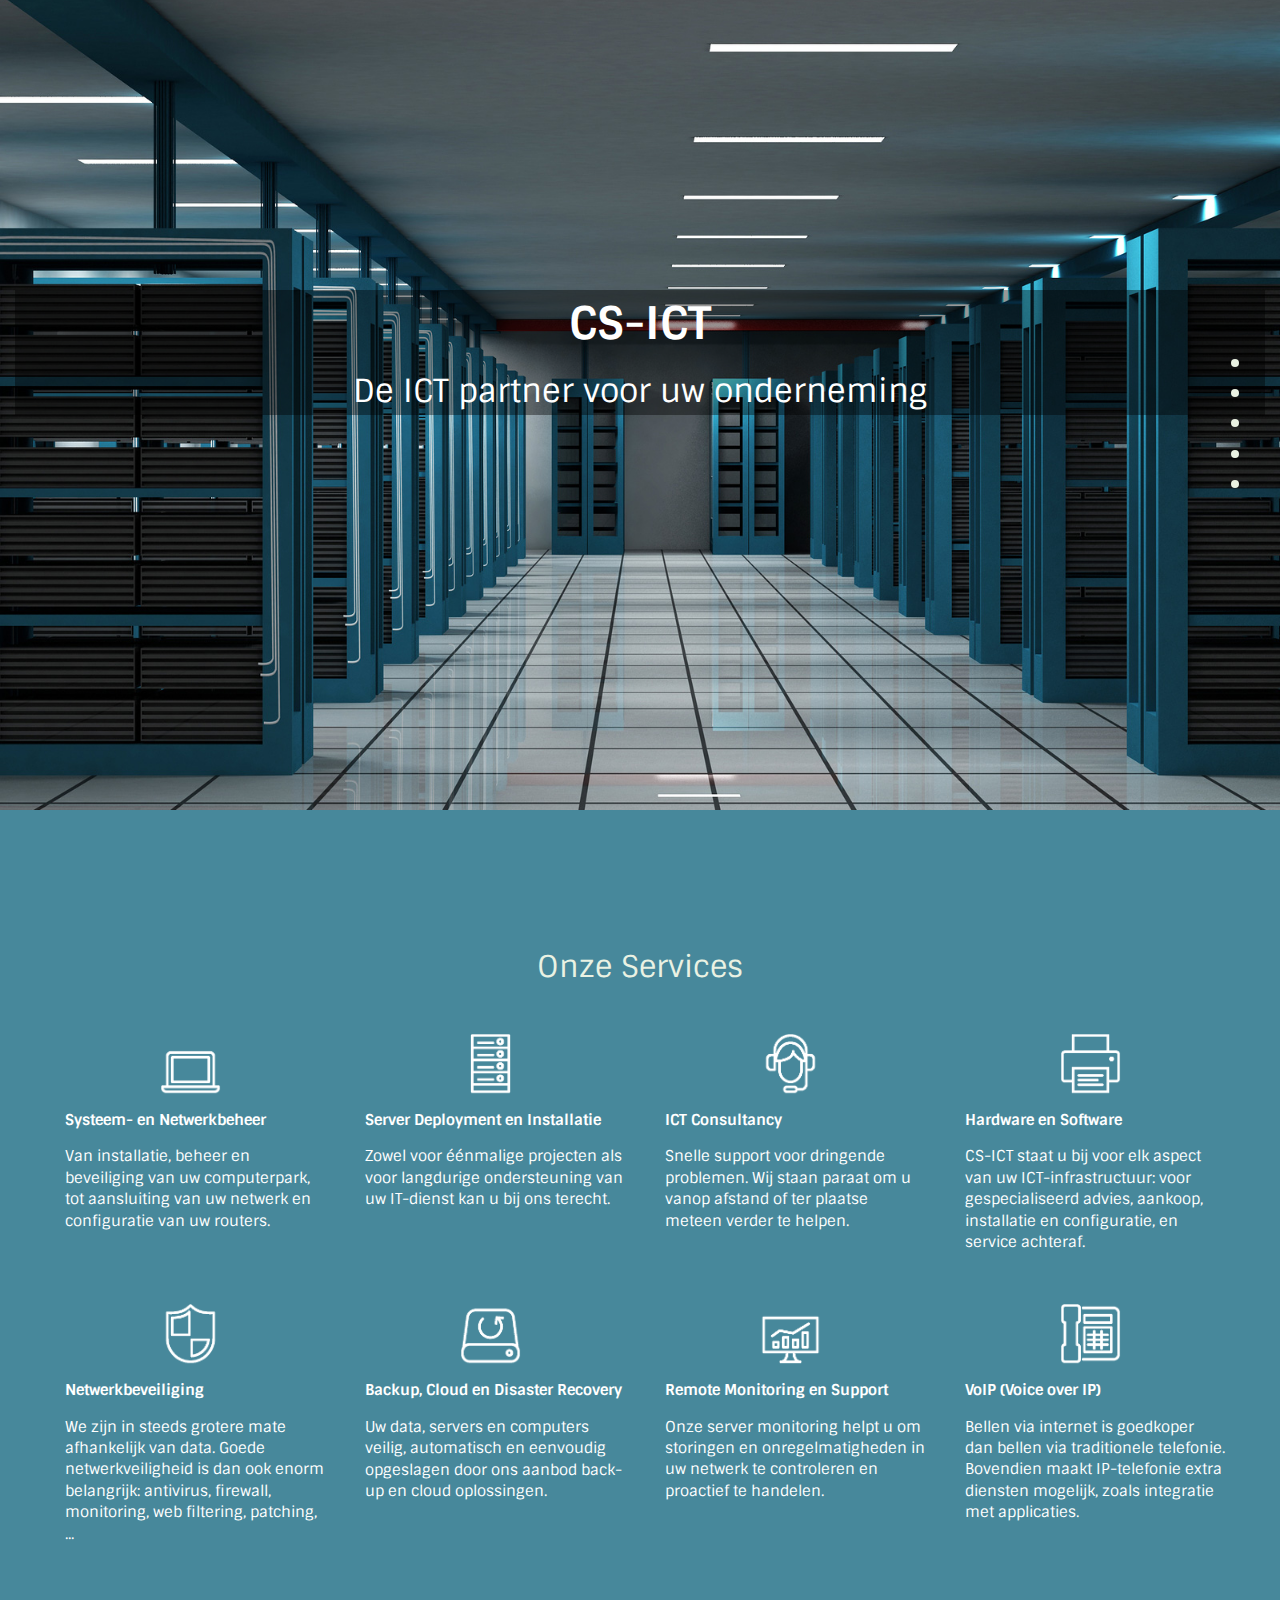
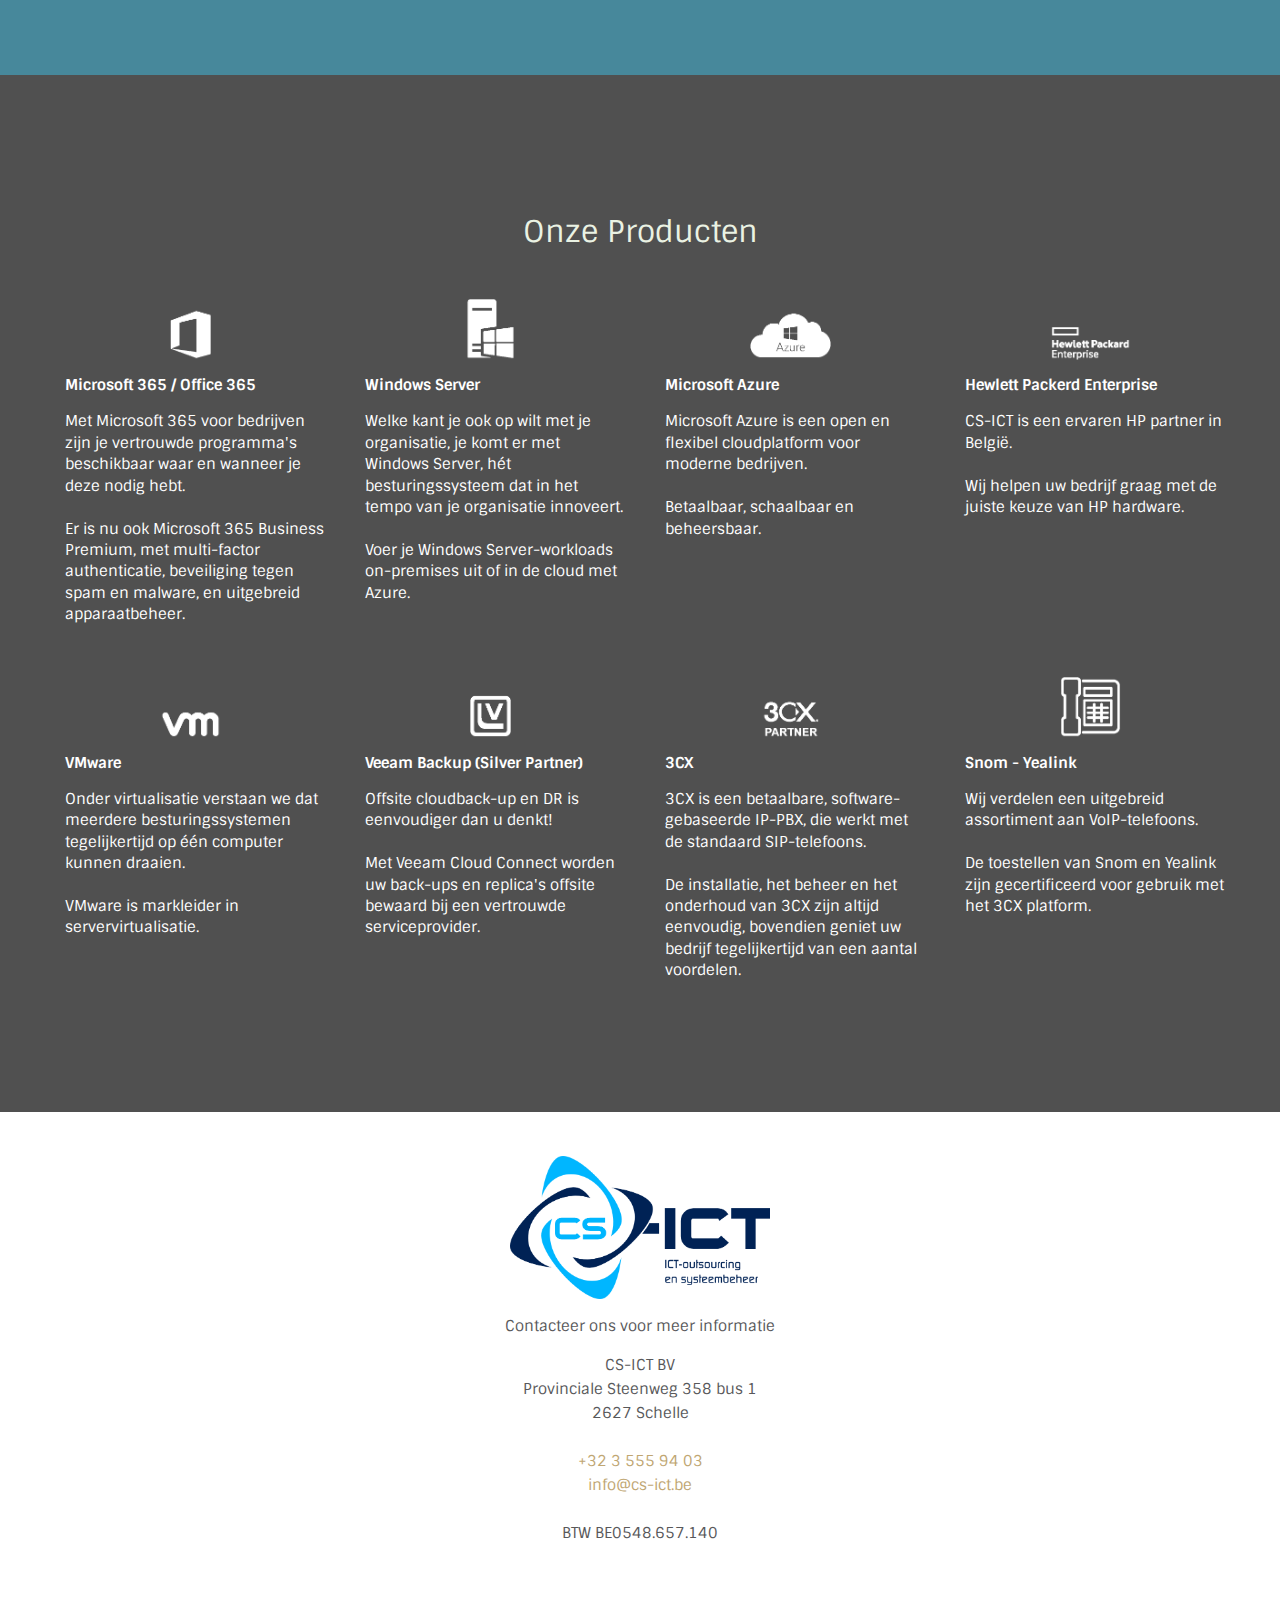
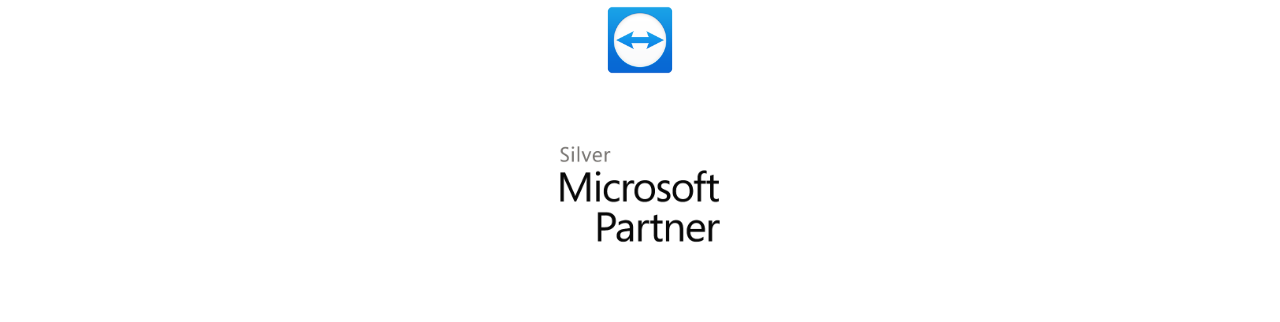
==== index.html @ 212dff6a "Update index.html" ====
<!DOCTYPE html>
<html lang="en" class="no-js">

<head>
    <!-- Global site tag (gtag.js) - Google Analytics -->
    <script async src="https://www.googletagmanager.com/gtag/js?id=UA-53539529-1"></script>
    <script>
        window.dataLayer = window.dataLayer || [];
        function gtag(){dataLayer.push(arguments);}
        gtag('js', new Date());
        gtag('config', 'UA-53539529-1');
    </script>

	<meta charset="UTF-8">
	<meta name="viewport" content="width=device-width, initial-scale=1">
	<meta name="theme-color" content="#00A5C8">

    <link href="https://fonts.googleapis.com/css?family=Sintony:400,700" rel="stylesheet"> 
	<link rel="stylesheet" href="css/reset.css"> <!-- CSS reset -->
    <link rel="stylesheet" href="css/bootstrap.css"> <!-- Resource style -->
    <link rel="stylesheet" href="css/style.css"> <!-- Resource style -->
    <link rel="manifest" href="css/manifest.webmanifest">
    
    <link rel="icon" href="img/cropped-cs-logo-32x32.png" sizes="32x32" />
    <link rel="icon" href="img/cropped-cs-logo-192x192.png" sizes="192x192" />
    <link rel="apple-touch-icon-precomposed" href="img/cropped-cs-logo-180x180.png" />
    <meta name="msapplication-TileImage" content="img/cropped-cs-logo-270x270.png" />

    <script src="js/modernizr.js"></script> <!-- Modernizr -->

	<title>CS-ICT - Systeem- en netwerkbeheer</title>
</head>
<body>

<div id="cookieConsent">
	<div id="closeCookieConsent">x</div>
	Deze website maakt gebruik van cookies. <a href="/privacy-cookiebeleid/" target="_blank">Lees onze privacy & cookie policy.</a> <a class="cookieConsentOK">Ik ga akkoord</a>
</div>
<nav class="cd-vertical-nav">
	<ul>
		<li><a href="#section1" class="active"><span class="label">Home</span></a></li>
        <li><a href="#section2"><span class="label">Services</span></a></li>
		<li><a href="#section3"><span class="label">Producten</span></a></li>
		<!-- <li><a href="#section4" id="GrayDot"><span class="label">Cloud</span></a></li> -->
		<!-- <li><a href="#section5" id="BlueDot"><span class="label">Hard- en software</span></a></li> -->
        <li><a href="#section6"><span class="label">Contact</span></a></li>
        <li><a class="TeamviewerLabel" href="https://get.teamviewer.com/cs-ict" target="_blank"  rel="noopener"><span class="label">Teamviewer</span></a></li>
	</ul>
</nav><!-- .cd-vertical-nav -->

<button class="cd-nav-trigger cd-image-replace">Open navigation<span aria-hidden="true"></span></button>

<!-- landing page with background picture -->
<div id="landing" style="height: 90vmin;" class="container-fluid">
    <div class="row">
        <div id="section1" class="heading col-sm-12">
            <h1 class="intro-text">
                <p id="title">CS-ICT</p>
                <p id="subtitle">De ICT partner voor uw onderneming</p>  
            </h1>
        </div>
    </div>
</div>

<!-- cd-section -->
<!--intro-->

<section id="section2" class="container-fluid"> 
    <div class="container" style="padding:120px 0;">
        <div class="row">
            <div class="col-md-12 text-center">
            <!-- <div class="content-wrapper" style="margin-bottom: 25px;margin-top: 25px;">	 -->
                <h2>Onze Services</h2>
            </div>      
        </div>
        <div class="row">
            <div class="col-lg-3 col-md-3 col-sm-6 pink">
                <img src="img/laptop1-white-256.png" class="center-block"><p></p>
                <div class="services">
                    <p><b>Systeem- en Netwerkbeheer</b></p>
                    <p>Van installatie, beheer en beveiliging van uw computerpark, tot aansluiting van uw netwerk en configuratie van uw routers.</p>
                </div>
            </div>
            <div class="col-lg-3 col-md-3 col-sm-6 pink">
                <img src="img/server-white-256.png" class="center-block"><p></p>
                <div class="services">
                    <p><b>Server Deployment en Installatie</b></p>
                    <p>Zowel voor éénmalige projecten als voor langdurige ondersteuning van uw IT-dienst kan u bij ons terecht.</p>
                </div>
            </div>
            <div class="col-lg-3 col-md-3 col-sm-6 pink">
                <img src="img/support-white-256.png" class="center-block"><p></p>
                <div class="services">
                    <p><b>ICT Consultancy</b></p>
                    <p>Snelle support voor dringende problemen. Wij staan paraat om u vanop afstand of ter plaatse meteen verder te helpen.</p>
                </div>
            </div>
            <div class="col-lg-3 col-md-3 col-sm-6 pink">
                <img src="img/printer3-white-256.png" class="center-block"><p></p>
                <div class="services">
                    <p><b>Hardware en Software</b></p>
                    <p>CS-ICT staat u bij voor elk aspect van uw ICT-infrastructuur: voor gespecialiseerd advies, aankoop, installatie en configuratie, en service achteraf.</p>
                </div>
            </div>
        </div>
        <div class="row">
            <div class="col-lg-3 col-md-3 col-sm-6 pink">
                <img src="img/shield2-white-256.png" class="center-block"><p></p>
                <div class="services">
                    <p><b>Netwerkbeveiliging</b></p>
                    <p>We zijn in steeds grotere mate afhankelijk van data. Goede netwerkveiligheid is dan ook enorm belangrijk:
                        antivirus, firewall, monitoring, web filtering, patching, ...</p>
                </div>
            </div>
            <div class="col-lg-3 col-md-3 col-sm-6 pink">
                <img src="img/backup-white-256.png" class="center-block"><p></p>
                <div class="services">
                    <p><b>Backup, Cloud en Disaster Recovery</b></p>
                    <p>Uw data, servers en computers veilig, automatisch en eenvoudig opgeslagen door ons aanbod back-up en cloud oplossingen.</p>
                </div>
            </div>
            <div class="col-lg-3 col-md-3 col-sm-6 pink">
                <img src="img/monitoring-white-256.png" class="center-block"><p></p>
                <div class="services">
                    <p><b>Remote Monitoring en Support</b></p>
                    <p>Onze server monitoring helpt u om storingen en onregelmatigheden in uw netwerk te controleren en proactief te handelen.</p>
                </div>
            </div>
            <div class="col-lg-3 col-md-3 col-sm-6 pink">
                <img src="img/phone2-white-256.png" class="center-block"><p></p>
                <div class="services">
                    <p><b>VoIP (Voice over IP)</b></p>
                    <p>Bellen via internet is goedkoper dan bellen via traditionele telefonie. Bovendien maakt IP-telefonie extra diensten mogelijk, zoals integratie met applicaties. </p>
                </div>
            </div>
        </div>
    </div>
<!--<a href="#section3" class="cd-scroll-down cd-image-replace white-arrow">scroll down</a>-->

</section><!-- cd-section -->

<!--tarieven-->
<section id="section3" class="container-fluid">
    <div class="container" style="padding:120px 0;">
        <div class="row">
            <div class="col-md-12 text-center">
            <!-- <div class="content-wrapper" style="margin-bottom: 25px;margin-top: 25px;">	 -->
                <h2>Onze Producten</h2>
            </div>      
        </div>
        <div class="row">
            <div class="col-lg-3 col-md-3 col-sm-6 pink">
                <img src="img/office.png" class="center-block"><p></p>
                <div class="services">
                    <p><b>Microsoft 365 / Office 365</b></p>
                    <p>Met Microsoft 365 voor bedrijven zijn je vertrouwde programma's beschikbaar waar en wanneer je deze nodig hebt. 
                    <br><br>Er is nu ook Microsoft 365 Business Premium, met multi-factor authenticatie, beveiliging tegen spam en malware, en uitgebreid apparaatbeheer.</p>
                </div>
            </div>
            <div class="col-lg-3 col-md-3 col-sm-6 pink">
                <img src="img/windowsserver-white-256.png" class="center-block"><p></p>
                <div class="services">
                    <p><b>Windows Server</b></p>
                    <p>Welke kant je ook op wilt met je organisatie, je komt er met Windows Server, hét besturingssysteem dat in het tempo van je organisatie innoveert.
                        <br><br>Voer je Windows Server-workloads on-premises uit of in de cloud met Azure.
                        </p>
                </div>
            </div>
            <div class="col-lg-3 col-md-3 col-sm-6 pink">
                <img src="img/azure-white-256.png" class="center-block"><p></p>
                <div class="services">
                    <p><b>Microsoft Azure</b></p>
                    <p>Microsoft Azure is een open en flexibel cloudplatform voor moderne bedrijven. <br><br>Betaalbaar, schaalbaar en beheersbaar.</p>
                </div>
            </div>
            <div class="col-lg-3 col-md-3 col-sm-6 pink">
                <img src="img/hpenterprise-white-256.png" class="center-block"><p></p>
                <div class="services">
                    <p><b>Hewlett Packerd Enterprise</b></p>
                    <p>CS-ICT is een ervaren HP partner in België. <br><br>Wij helpen uw bedrijf graag met de juiste keuze van HP hardware.</p>
                </div>
            </div>
        </div>
        <div class="row">
            <div class="col-lg-3 col-md-3 col-sm-6 pink">
                <img src="img/vmware-white-256.png" class="center-block"><p></p>
                <div class="services">
                    <p><b>VMware</b></p>
                    <p>Onder virtualisatie verstaan we dat meerdere besturingssystemen tegelijkertijd op één computer kunnen draaien. <br><br>VMware is markleider in servervirtualisatie.</p>
                </div>
            </div>
            <div class="col-lg-3 col-md-3 col-sm-6 pink">
                <img src="img/veeam-white-256.png" class="center-block"><p></p>
                <div class="services">
                    <p><b>Veeam Backup (Silver Partner)</b></p>
                    <p>Offsite cloudback-up en DR is eenvoudiger dan u denkt! 
                    <br><br>Met Veeam Cloud Connect worden uw back-ups en replica's offsite bewaard bij een vertrouwde serviceprovider.</p>
                </div>
            </div>
            <div class="col-lg-3 col-md-3 col-sm-6 pink">
                <img src="img/3cx-white-256.png" class="center-block"><p></p>
                <div class="services">
                    <p><b>3CX</b></p>
                    <p>3CX is een betaalbare, software-gebaseerde IP-PBX, die werkt met de standaard SIP-telefoons.<br><br>
                        De installatie, het beheer en het onderhoud van 3CX zijn altijd eenvoudig, bovendien geniet uw bedrijf tegelijkertijd van een aantal voordelen.</p>
                </div>
            </div>
            <div class="col-lg-3 col-md-3 col-sm-6 pink">
                <img src="img/phone2-white-256.png" class="center-block"><p></p>
                <div class="services">
                    <p><b>Snom - Yealink</b></p>
                    <p>Wij verdelen een uitgebreid assortiment aan VoIP-telefoons. 
                    <br><br>De toestellen van Snom en Yealink zijn gecertificeerd voor gebruik met het 3CX platform.</p>
                </div>
            </div>
        </div>
    </div>
<!--<a href="#section3" class="cd-scroll-down cd-image-replace white-arrow">scroll down</a>-->

</section><!-- cd-section -->





<!--contact-->
<section id="section6" class="cd-section">
	<div class="content-wrapper">
		
        <p>
        <img src="img/cs-ict.png" width="260"></p>
        <p>Contacteer ons voor meer informatie</p>
        <p>CS-ICT BV<br />
        Provinciale Steenweg 358 bus 1<br />
        2627 Schelle<br /><br />
        <a href="callto:+32 3 555 94 03">+32 3 555 94 03</a><br />
        <a href="mailto:info@cs-ict.be">info@cs-ict.be</a><br /><br />
        BTW BE0548.657.140<br />
        <p>&nbsp;</p><p><a href="https://get.teamviewer.com/cs-ict" target="_blank" rel="noopener"><img src="img/teamviewer.png" width="80" height="82"></a></p>
        <p>
        <img src="img/ms-silver-partner.png" width="260"></p>
              
    </div>
</section><!-- cd-section -->

	
<script src="js/jquery-2.1.4.js"></script>
<script src="js/main.js"></script> <!-- Resource jQuery -->
<script src="js/bootstrap.js"></script>
<script src="js/myScript.js"></script>

<!-- 
<script src="//static.getclicky.com/js" type="text/javascript"></script>
<script type="text/javascript">try{ clicky.init(101117637); }catch(e){}</script>
<noscript><p><img alt="Clicky" width="1" height="1" src="//in.getclicky.com/101117637ns.gif" /></p></noscript>
 -->

</body>
</html>
---- css/style.css ----
/* -------------------------------- 
Primary style
-------------------------------- */
*, *::after, *::before {
  box-sizing: border-box;
}

html {
  font-size: 62.5%;
}

body {
  font-size: 1.5rem;
  font-family: 'Sintony', sans-serif;
  color: #eaf2e3;
  background-color: #fff;  
  -webkit-font-smoothing: antialiased;
  -moz-osx-font-smoothing: grayscale;
}

#landing {
  background: url('../img/bg.jpg');
  background-repeat: no-repeat;
  background-size: cover;
  background-position: center;
  background-attachment: fixed;
  text-align: center;
  -webkit-background-size: cover;
  -moz-background-size: cover;
  -o-background-size: cover;
}

#landing h1 {
  font-size: 5vmin;
  font-weight: 700;
  color: #eaf2e3;
  /* text-transform: uppercase; */
  line-height: 1.5;
  background-color: rgba(0, 0, 0, 0.4);
  }
#subtitle {
  font-size: 3.5vmin;
  font-weight: 400;
}

div.heading {
  padding-top: 30vmin;
  padding-bottom: 30vmin;
}

a {
  color: #c0a672;
  text-decoration: none;
}

.cd-image-replace {
  /* replace text with image */
  display: inline-block;
  overflow: hidden;
  text-indent: 100%;
  white-space: nowrap;
  color: transparent;
}

.services p {
  padding: 5px 0 0 10px;
}
/* -------------------------------- 
Navigation trigger - visible on small devices only
-------------------------------- */
.cd-nav-trigger {
  display: block;
  position: fixed;
  z-index: 2;
  bottom: 30px;
  right: 5%;
  height: 44px;
  width: 44px;
  border-radius: 0.25em;
  background: rgba(234, 242, 227, 0.9);
  /* reset button style */
  cursor: pointer;
  -webkit-appearance: none;
  -moz-appearance: none;
  -ms-appearance: none;
  -o-appearance: none;
  appearance: none;
  border: none;
  outline: none;
}
.cd-nav-trigger span {
  /* central dot */
  position: absolute;
  height: 4px;
  width: 4px;
  background-color: #3a2c41;
  border-radius: 50%;
  left: 50%;
  top: 50%;
  bottom: auto;
  right: auto;
  -webkit-transform: translateX(-50%) translateY(-50%);
  -moz-transform: translateX(-50%) translateY(-50%);
  -ms-transform: translateX(-50%) translateY(-50%);
  -o-transform: translateX(-50%) translateY(-50%);
  transform: translateX(-50%) translateY(-50%);
}
.cd-nav-trigger span::before, .cd-nav-trigger span::after {
  /* bottom and top dots */
  content: '';
  position: absolute;
  left: 0;
  height: 100%;
  width: 100%;
  background-color: #3a2c41;
  border-radius: inherit;
}
.cd-nav-trigger span::before {
  top: -9px;
}
.cd-nav-trigger span::after {
  bottom: -9px;
}
@media only screen and (min-width: 800px) {
  .cd-nav-trigger {
    display: none;
  }
}

/* -------------------------------- 
Vertical navigation
-------------------------------- */
.cd-vertical-nav {
  position: fixed;
  z-index: 1;
  right: 5%;
  bottom: 30px;
  width: 90%;
  max-width: 400px;
  max-height: 90%;
  overflow-y: auto;
  -webkit-transform: scale(0);
  -moz-transform: scale(0);
  -ms-transform: scale(0);
  -o-transform: scale(0);
  transform: scale(0);
  -webkit-transform-origin: right bottom;
  -moz-transform-origin: right bottom;
  -ms-transform-origin: right bottom;
  -o-transform-origin: right bottom;
  transform-origin: right bottom;
  -webkit-transition: -webkit-transform 0.2s;
  -moz-transition: -moz-transform 0.2s;
  transition: transform 0.2s;
  border-radius: 0.25em;
  background-color: rgba(234, 242, 227, 0.9);
}
.cd-vertical-nav a {
  display: block;
  padding: 1em;
  color: #3a2c41;
  font-weight: bold;
  border-bottom: 1px solid rgba(58, 44, 65, 0.1);
}
.cd-vertical-nav a#BlueDot.active {
  color: #2ba9db;
}
.cd-vertical-nav a#GrayDot.active {
  color: #666767;
}
.cd-vertical-nav.open {
  -webkit-transform: scale(1);
  -moz-transform: scale(1);
  -ms-transform: scale(1);
  -o-transform: scale(1);
  transform: scale(1);
  -webkit-overflow-scrolling: touch;
}
.cd-vertical-nav.open + .cd-nav-trigger {
  background-color: transparent;
}
.cd-vertical-nav.open + .cd-nav-trigger span {
  background-color: rgba(58, 44, 65, 0);
}
.cd-vertical-nav.open + .cd-nav-trigger span::before, .cd-vertical-nav.open + .cd-nav-trigger span::after {
  /* transform dots in 'X' icon */
  height: 3px;
  width: 20px;
  border-radius: 0;
  left: -8px;
}
.cd-vertical-nav.open + .cd-nav-trigger span::before {
  -webkit-transform: rotate(45deg);
  -moz-transform: rotate(45deg);
  -ms-transform: rotate(45deg);
  -o-transform: rotate(45deg);
  transform: rotate(45deg);
  top: 1px;
}
.cd-vertical-nav.open + .cd-nav-trigger span::after {
  -webkit-transform: rotate(135deg);
  -moz-transform: rotate(135deg);
  -ms-transform: rotate(135deg);
  -o-transform: rotate(135deg);
  transform: rotate(135deg);
  bottom: 0;
}
@media only screen and (min-width: 800px) {
  .cd-vertical-nav {
    /* reset style */
    right: 0;
    top: 0;
    bottom: auto;
    height: 100vh;
    width: 90px;
    max-width: none;
    max-height: none;
    -webkit-transform: scale(1);
    -moz-transform: scale(1);
    -ms-transform: scale(1);
    -o-transform: scale(1);
    transform: scale(1);
    background-color: transparent;
    /* vertically align its content*/
    display: table;
  }
  .cd-vertical-nav::before {
    /* this is the navigation background */
    content: '';
    position: absolute;
    top: 0;
    left: 0;
    width: 100%;
    height: 100%;
    background: rgba(0, 0, 0, 0.8);
    -webkit-transform: translateX(100%);
    -moz-transform: translateX(100%);
    -ms-transform: translateX(100%);
    -o-transform: translateX(100%);
    transform: translateX(100%);
    -webkit-transition: -webkit-transform 0.4s;
    -moz-transition: -moz-transform 0.4s;
    transition: transform 0.4s;
  }
  .no-touch .cd-vertical-nav:hover::before, .touch .cd-vertical-nav::before {
    -webkit-transform: translateX(0);
    -moz-transform: translateX(0);
    -ms-transform: translateX(0);
    -o-transform: translateX(0);
    transform: translateX(0);
  }
  .cd-vertical-nav ul {
    /* vertically align <ul> inside <nav>*/
    display: table-cell;
    vertical-align: middle;
    text-align: center;
  }
  .cd-vertical-nav a {
    position: relative;
    padding: 3em 0 0;
    margin: 1.4em auto;
    border-bottom: none;
    font-size: 1.2rem;
    color: #eaf2e3;
  }
  .cd-vertical-nav a#BlueDot.active {
    color: #eaf2e3;
  }
  .cd-vertical-nav a#GrayDot.active {
    color: #666767;
  }
  .cd-vertical-nav a::before, .cd-vertical-nav a::after {
    /* used to create the filled circle and the background icon */
    content: '';
    position: absolute;
    left: 50%;
    /* Force Hardware Acceleration */
    -webkit-backface-visibility: hidden;
    backface-visibility: hidden;
    -webkit-transform: translateZ(0);
    -moz-transform: translateZ(0);
    -ms-transform: translateZ(0);
    -o-transform: translateZ(0);
    transform: translateZ(0);
  }
  .cd-vertical-nav a::before {
    /* filled circle */
    top: 0;
    height: 32px;
    width: 32px;
    border-radius: 50%;
    background: #eaf2e3;
    /*background: #564F40;/* NEW COLOR*/
    -webkit-transform: translateX(-50%) scale(0.25);
    -moz-transform: translateX(-50%) scale(0.25);
    -ms-transform: translateX(-50%) scale(0.25);
    -o-transform: translateX(-50%) scale(0.25);
    transform: translateX(-50%) scale(0.25);
    -webkit-transition: -webkit-transform 0.4s, background-color 0.2s;
    -moz-transition: -moz-transform 0.4s, background-color 0.2s;
    transition: transform 0.4s, background-color 0.2s;
  }
  .cd-vertical-nav a::after {
    /* icon */
    opacity: 0;
    top: 8px;
    height: 16px;
    width: 16px;
    background: url(../img/cd-nav-icons1.svg) no-repeat;
    -webkit-transform: translateX(-50%) scale(0);
    -moz-transform: translateX(-50%) scale(0);
    -ms-transform: translateX(-50%) scale(0);
    -o-transform: translateX(-50%) scale(0);
    transform: translateX(-50%) scale(0);
    -webkit-transition: -webkit-transform 0.4s 0s, opacity 0.1s 0.3s;
    -moz-transition: -moz-transform 0.4s 0s, opacity 0.1s 0.3s;
    transition: transform 0.4s 0s, opacity 0.1s 0.3s;
  }
  .cd-vertical-nav a#BlueDot.active::before {
    background-color: #2ba9db;
  }
  .cd-vertical-nav a#GrayDot.active::before {
    background-color: #666767;
  }
  .no-touch .cd-vertical-nav a#BlueDot:hover::before {
    background-color: #2ba9db;
  }
  .no-touch .cd-vertical-nav a#GrayDot:hover::before {
    background-color: #2ba9db;
  }
  .cd-vertical-nav li:first-of-type a::after {
    /* change icon using image sprites */
    background-position: 0px -0px;
    /* fix bug with transitions - set scale(0.01) rather than scale(0) */
    -webkit-transform: translateX(-50%) translateY(4.5em) scale(0.01);
    -moz-transform: translateX(-50%) translateY(4.5em) scale(0.01);
    -ms-transform: translateX(-50%) translateY(4.5em) scale(0.01);
    -o-transform: translateX(-50%) translateY(4.5em) scale(0.01);
    transform: translateX(-50%) translateY(4.5em) scale(0.01);
  }
  .cd-vertical-nav li:first-of-type a::before {
    -webkit-transform: translateX(-50%) translateY(4.5em) scale(0.25);
    -moz-transform: translateX(-50%) translateY(4.5em) scale(0.25);
    -ms-transform: translateX(-50%) translateY(4.5em) scale(0.25);
    -o-transform: translateX(-50%) translateY(4.5em) scale(0.25);
    transform: translateX(-50%) translateY(4.5em) scale(0.25);
  }
  .cd-vertical-nav li:nth-of-type(2) a::after {
    background-position: 0px -16px;
    -webkit-transform: translateX(-50%) translateY(1.5em) scale(0.01);
    -moz-transform: translateX(-50%) translateY(1.5em) scale(0.01);
    -ms-transform: translateX(-50%) translateY(1.5em) scale(0.01);
    -o-transform: translateX(-50%) translateY(1.5em) scale(0.01);
    transform: translateX(-50%) translateY(1.5em) scale(0.01);
  }
  .cd-vertical-nav li:nth-of-type(2) a::before {
    -webkit-transform: translateX(-50%) translateY(1.5em) scale(0.25);
    -moz-transform: translateX(-50%) translateY(1.5em) scale(0.25);
    -ms-transform: translateX(-50%) translateY(1.5em) scale(0.25);
    -o-transform: translateX(-50%) translateY(1.5em) scale(0.25);
    transform: translateX(-50%) translateY(1.5em) scale(0.25);
  }
  .cd-vertical-nav li:nth-of-type(3) a::after {
    background-position: 0px -32px;
    -webkit-transform: translateX(-50%) translateY(-1.5em) scale(0.01);
    -moz-transform: translateX(-50%) translateY(-1.5em) scale(0.01);
    -ms-transform: translateX(-50%) translateY(-1.5em) scale(0.01);
    -o-transform: translateX(-50%) translateY(-1.5em) scale(0.01);
    transform: translateX(-50%) translateY(-1.5em) scale(0.01);
  }
  .cd-vertical-nav li:nth-of-type(3) a::before {
    -webkit-transform: translateX(-50%) translateY(-1.5em) scale(0.25);
    -moz-transform: translateX(-50%) translateY(-1.5em) scale(0.25);
    -ms-transform: translateX(-50%) translateY(-1.5em) scale(0.25);
    -o-transform: translateX(-50%) translateY(-1.5em) scale(0.25);
    transform: translateX(-50%) translateY(-1.5em) scale(0.25);
  }
  .cd-vertical-nav li:nth-of-type(4) a::after {
    background-position: 0px -48px;
    -webkit-transform: translateX(-50%) translateY(-4.5em) scale(0.01);
    -moz-transform: translateX(-50%) translateY(-4.5em) scale(0.01);
    -ms-transform: translateX(-50%) translateY(-4.5em) scale(0.01);
    -o-transform: translateX(-50%) translateY(-4.5em) scale(0.01);
    transform: translateX(-50%) translateY(-4.5em) scale(0.01);
  }
  .cd-vertical-nav li:nth-of-type(4) a::before {
    -webkit-transform: translateX(-50%) translateY(-4.5em) scale(0.25);
    -moz-transform: translateX(-50%) translateY(-4.5em) scale(0.25);
    -ms-transform: translateX(-50%) translateY(-4.5em) scale(0.25);
    -o-transform: translateX(-50%) translateY(-4.5em) scale(0.25);
    transform: translateX(-50%) translateY(-4.5em) scale(0.25);
  }
    .cd-vertical-nav li:nth-of-type(5) a::after {
    background-position: 0px -64px;
    -webkit-transform: translateX(-50%) translateY(-7.5em) scale(0.01);
    -moz-transform: translateX(-50%) translateY(-7.5em) scale(0.01);
    -ms-transform: translateX(-50%) translateY(-7.5em) scale(0.01);
    -o-transform: translateX(-50%) translateY(-7.5em) scale(0.01);
    transform: translateX(-50%) translateY(-7.5em) scale(0.01);
  }
  .cd-vertical-nav li:nth-of-type(5) a::before {
    -webkit-transform: translateX(-50%) translateY(-7.5em) scale(0.25);
    -moz-transform: translateX(-50%) translateY(-7.5em) scale(0.25);
    -ms-transform: translateX(-50%) translateY(-7.5em) scale(0.25);
    -o-transform: translateX(-50%) translateY(-7.5em) scale(0.25);
    transform: translateX(-50%) translateY(-7.5em) scale(0.25);
  }
      .cd-vertical-nav li:nth-of-type(6) a::after {
    background-position: 0px -80px;
    -webkit-transform: translateX(-50%) translateY(-10.5em) scale(0.01);
    -moz-transform: translateX(-50%) translateY(-10.5em) scale(0.01);
    -ms-transform: translateX(-50%) translateY(-10.5em) scale(0.01);
    -o-transform: translateX(-50%) translateY(-10.5em) scale(0.01);
    transform: translateX(-50%) translateY(-10.5em) scale(0.01);
  }
  .cd-vertical-nav li:nth-of-type(6) a::before {
    -webkit-transform: translateX(-50%) translateY(-10.5em) scale(0.25);
    -moz-transform: translateX(-50%) translateY(-10.5em) scale(0.25);
    -ms-transform: translateX(-50%) translateY(-10.5em) scale(0.25);
    -o-transform: translateX(-50%) translateY(-10.5em) scale(0.25);
    transform: translateX(-50%) translateY(-10.5em) scale(0.25);
  }
   .cd-vertical-nav li:nth-of-type(7) a::after {
    background-position: 0px -96px;
    -webkit-transform: translateX(-50%) translateY(-13.5em) scale(0.01);
    -moz-transform: translateX(-50%) translateY(-13.5em) scale(0.01);
    -ms-transform: translateX(-50%) translateY(-13.5em) scale(0.01);
    -o-transform: translateX(-50%) translateY(-13.5em) scale(0.01);
    transform: translateX(-50%) translateY(-13.5em) scale(0.01);
  }
  .cd-vertical-nav li:nth-of-type(7) a::before {
    -webkit-transform: translateX(-50%) translateY(-13.5em) scale(0.25);
    -moz-transform: translateX(-50%) translateY(-13.5em) scale(0.25);
    -ms-transform: translateX(-50%) translateY(-13.5em) scale(0.25);
    -o-transform: translateX(-50%) translateY(-13.5em) scale(0.25);
    transform: translateX(-50%) translateY(-13.5em) scale(0.25);
  }
  .cd-vertical-nav .label {
    display: block;
    /* Force Hardware Acceleration */
    -webkit-backface-visibility: hidden;
    backface-visibility: hidden;
    -webkit-transform: translateZ(0);
    -moz-transform: translateZ(0);
    -ms-transform: translateZ(0);
    -o-transform: translateZ(0);
    transform: translateZ(0);
    -webkit-transform: translateX(100%);
    -moz-transform: translateX(100%);
    -ms-transform: translateX(100%);
    -o-transform: translateX(100%);
    transform: translateX(100%);
    -webkit-transition: -webkit-transform 0.4s;
    -moz-transition: -moz-transform 0.4s;
    transition: transform 0.4s;
  }
  .no-touch .cd-vertical-nav:hover a::before, .no-touch .cd-vertical-nav:hover a::after, .touch .cd-vertical-nav li:nth-of-type(n) a::before, .touch .cd-vertical-nav li:nth-of-type(n) a::after {
    -webkit-transform: translateX(-50%) scale(1);
    -moz-transform: translateX(-50%) scale(1);
    -ms-transform: translateX(-50%) scale(1);
    -o-transform: translateX(-50%) scale(1);
    transform: translateX(-50%) scale(1);
    /* set a rotation to fix bug on Firefox - http://gielberkers.com/how-to-fix-shaking-css-transitions-in-firefox/ */
    -moz-transform: translateX(-50%) scale(1) rotate(0.02deg);
  }
  .no-touch .cd-vertical-nav:hover a::after, .touch .cd-vertical-nav a::after {
    opacity: 1;
    -webkit-transition: -webkit-transform 0.4s, opacity 0s;
    -moz-transition: -moz-transform 0.4s, opacity 0s;
    transition: transform 0.4s, opacity 0s;
  }
  .no-touch .cd-vertical-nav:hover .label, .touch .cd-vertical-nav .label {
    -webkit-transform: translateX(0);
    -moz-transform: translateX(0);
    -ms-transform: translateX(0);
    -o-transform: translateX(0);
    transform: translateX(0);
  }
}

/* -------------------------------- 
Content Sections - basic style
-------------------------------- */

#section3, #section5{
	background-color:#505050;
}
#section2, #section4{
	background-color:#47889B;
}
#section6, #section7{
	background-color:#fff;
}
#section1 p, #section3 p, #section5 p, #section2 p, #section4 p{
	color:#fff;
}
#section2 a, #section4 a{
	color:#e5e5e5;
}
#section2 a:hover, #section4 a:hover{
	text-decoration:underline;
}
#section6 p, #section7 p{
	color:#58585A;
}

.cd-section:nth-of-type(even) {
  background-color: #fff;
}
.cd-section > div {
  /* vertically align <div> inside <section> */
  display: table-cell;
  vertical-align: middle;
  text-align: center;
}

.cd-section h1, .cd-section h2, .cd-section h3, .cd-section h4 {
  width: 90%;
  font-size: 2rem;
  line-height: 1.4;
  font-weight: bold;
}
.cd-section h1 b, .cd-section h2 b, .cd-section h3 b, .cd-section h4 b {
  color: #fff;
}
.cd-section p {
  margin: 1em 0 0;
  line-height: 1.6;
  width: 90%;
  
  color: rgba(234, 242, 227, 0.9);
}

.cd-scroll-down {
  position: absolute;
  left: 50%;
  right: auto;
  -webkit-transform: translateX(-50%);
  -moz-transform: translateX(-50%);
  -ms-transform: translateX(-50%);
  -o-transform: translateX(-50%);
  transform: translateX(-50%);
  bottom: 20px;
  width: 100px;
  height: 100px;
  background: url(../img/pijl-nav.png) no-repeat center center;
}
.white-arrow {
  position: absolute;
  left: 50%;
  right: auto;
  -webkit-transform: translateX(-50%);
  -moz-transform: translateX(-50%);
  -ms-transform: translateX(-50%);
  -o-transform: translateX(-50%);
  transform: translateX(-50%);
  bottom: 20px;
  width: 100px;
  height: 100px;
  background: url(../img/pijl-nav-wit.png) no-repeat center center;
}

/* -------------------------------- 

no-js

-------------------------------- */
.no-js .cd-nav-trigger {
  display: none;
}

.no-js .cd-vertical-nav {
  position: static;
  height: auto;
  width: 100%;
  max-width: none;
  background-color: rgba(0, 0, 0, 0.8);
  border-radius: 0;
  -webkit-transform: scale(1);
  -moz-transform: scale(1);
  -ms-transform: scale(1);
  -o-transform: scale(1);
  transform: scale(1);
}
.no-js .cd-vertical-nav::before {
  display: none;
}
.no-js .cd-vertical-nav ul::after {
  clear: both;
  content: "";
  display: table;
}
.no-js .cd-vertical-nav li {
  display: inline-block;
  /* float: left; */
}
.no-js .cd-vertical-nav a {
  padding: 0 1em;
  margin: 1.5em 1em;
  color: #eaf2e3;
}
.no-js .cd-vertical-nav a#BlueDot.active {
  color: #2ba9db;
}

.no-js .cd-vertical-nav a#GrayDot.active {
  color: #666767;
}

.no-js .cd-vertical-nav a::after, .no-js .cd-vertical-nav a::before {
  display: none;
}
.no-js .cd-vertical-nav .label {
  -webkit-transform: translateX(0);
  -moz-transform: translateX(0);
  -ms-transform: translateX(0);
  -o-transform: translateX(0);
  transform: translateX(0);
}

/*aanpassingen*/
.blue{
	color:#25AAE1;
}

/*plaatsen foto*/
#section1{
	position:relative;
	text-align:center;
}



/*==========  Mobile First Method  ==========*/
 
/* Custom, iPhone Retina */
@media only screen and (min-width : 1px){
	.cd-section{
	position: relative;
		display: table;
	  width: 100%;
	  height:auto;
	  background: #25AAE1;
	}
	.cd-nav-trigger{
		display:none;
	}
	.cd-section p {
		font-size: 0.8em;
		text-align:left;
 	}
	.left, .right, .norm {
		float:left;
		width:90%;
		margin-left: 10%;
	}
	.right, .norm {
		padding-bottom:90px;
	}
	.cd-section h1, .cd-section h2, .cd-section h3, .cd-section h4 {
		font-size: 1em;
		text-align:left;
		color:#fff;
  	}
		
  #section2 .right, #section3 .right, .norm{
		margin-left:20px;
	}
	#section2 img, #section3 img,{
		width:10vh;
		max-width:10vh;
		height:auto;
		padding: 30px 0 0 0;
	}
	#section2 li{
		font-size:0.75em;
	}
	#section6 p{
		width:100%;
		text-align:center;
	}
	.section3, .section3b, #intro, .section4, .section4b, .section5{
		padding-top:30px;
	}
	#section5 h2{
		padding-top:28px;
	}
	#section5 h3{
		padding-top:14px;
	}
	#section2, #section3, #section4 {
		padding:30px 0;
	}
	#section5 {
		padding-bottom:30px;
	}
	#section4 h2{
		padding-top:20px;
	}
	#section4 h3{
		padding-top:10px;
	}
	#section4 h4{
		padding-top:0px;
		padding-bottom:5px;
	}
	#section4 .right{
		margin-top:-20px;
  }
  img.center-block {
    max-width: 15vh;
  }
  div.services {
    text-align: center;
    padding: 0 10vh;
  }
}
/* no parallax on mobile */
@media (max-width: 767px) {
#landing {
    background-attachment: initial;
  }
}
/* Small Devices, Tablets */
@media only screen and (min-width : 768px){
	.cd-section h1, .cd-section h2, .cd-section h3, .cd-section h4 {
		font-size: 1em;
		margin-top:25px;
		
  	}
    .cd-section p {
		font-size: 1.5rem;
 	}
	.left, .right{
		width:35%;
		position: relative;
		left: 35%;
		transform: translateX(-35%);
		margin-left: 0%;
		padding-bottom:0px;
	}
	.norm{
		width:90%;
		position: relative;
		left: 35%;
		transform: translateX(-35%);
		margin-left: 0%;
		padding-bottom:0px;
	}
	.cd-section{
		display: table;
	  width: 100%;
	  height: 90vh;
	  background: #25AAE1;
	}
	#section2 img, #section3 img {
		width:30%;
		max-width:30%;
    height:auto;
    padding: 30px 0 0 0;
  }
  
	#section2 li{
		font-size:1em;
	}
	#section4 li{
		font-size:1em;
		text-align:left;
	}
	.section3, .section3b, #intro, .section4, .section4b, .section5{
		padding-top:0px;
	}
	#section2, #section3, #section4 {
		padding:0;
	}
	#section5 h2{
		padding-top:0px;
	}
	#section5 h3{
		padding-top:0px;
	}
	#section4 .right{
		margin-top:0px;
	}
	#section5 {
		padding-bottom:0px;
  }
  img.center-block {
    max-width: 100vh;
  }
  div.services {
    text-align: left;
    padding: 0;
  }
}

/* Medium Devices, Desktops */
@media only screen and (min-width : 992px){	
  .content {
    width: 60%;
		position: relative;
		left: 30%;
		transform: translateX(-30%);
  }

  .left, .right{
		width:30%;
		position: relative;
		left: 30%;
		transform: translateX(-30%);
	}
  .norm{
		width:90%;
		position: relative;
		left: 30%;
		transform: translateX(-30%);
	}	
}
 
/* Large Devices, Wide Screens */
@media only screen and (min-width : 1200px){
	.left, .right, .norm{
		transform: translateX(-30%);
	}
	#section2 .left, #section3 .left {
		padding-top:35px;
		font-size:1.2em;
	}

	#section2 li{
		padding:5px 15px;
		text-align:center;
	}
	#section4 li{
		padding:5px 15px;
		text-align:left;
	}
}

/* .pink {
  background-color: pink;
  border: 1px solid black;
} */

/*Cookie Consent Begin*/
#cookieConsent {
    background-color: rgba(20,20,20,0.8);
    min-height: 26px;
    font-size: 14px;
    color: #ccc;
    line-height: 26px;
    padding: 8px 0 8px 30px;
    font-family: "Trebuchet MS",Helvetica,sans-serif;
    position: fixed;
    bottom: 0;
    left: 0;
    right: 0;
    display: none;
    z-index: 9999;
}
#cookieConsent a {
    color: #4B8EE7;
    text-decoration: none;
}
#closeCookieConsent {
    float: right;
    display: inline-block;
    cursor: pointer;
    height: 20px;
    width: 20px;
    margin: -15px 0 0 0;
    font-weight: bold;
}
#closeCookieConsent:hover {
    color: #FFF;
}
#cookieConsent a.cookieConsentOK {
    background-color: #F1D600;
    color: #000;
    display: inline-block;
    border-radius: 5px;
    padding: 0 20px;
    cursor: pointer;
    float: right;
    margin: 0 60px 0 10px;
}
#cookieConsent a.cookieConsentOK:hover {
    background-color: #E0C91F;
}
/*Cookie Consent End*/
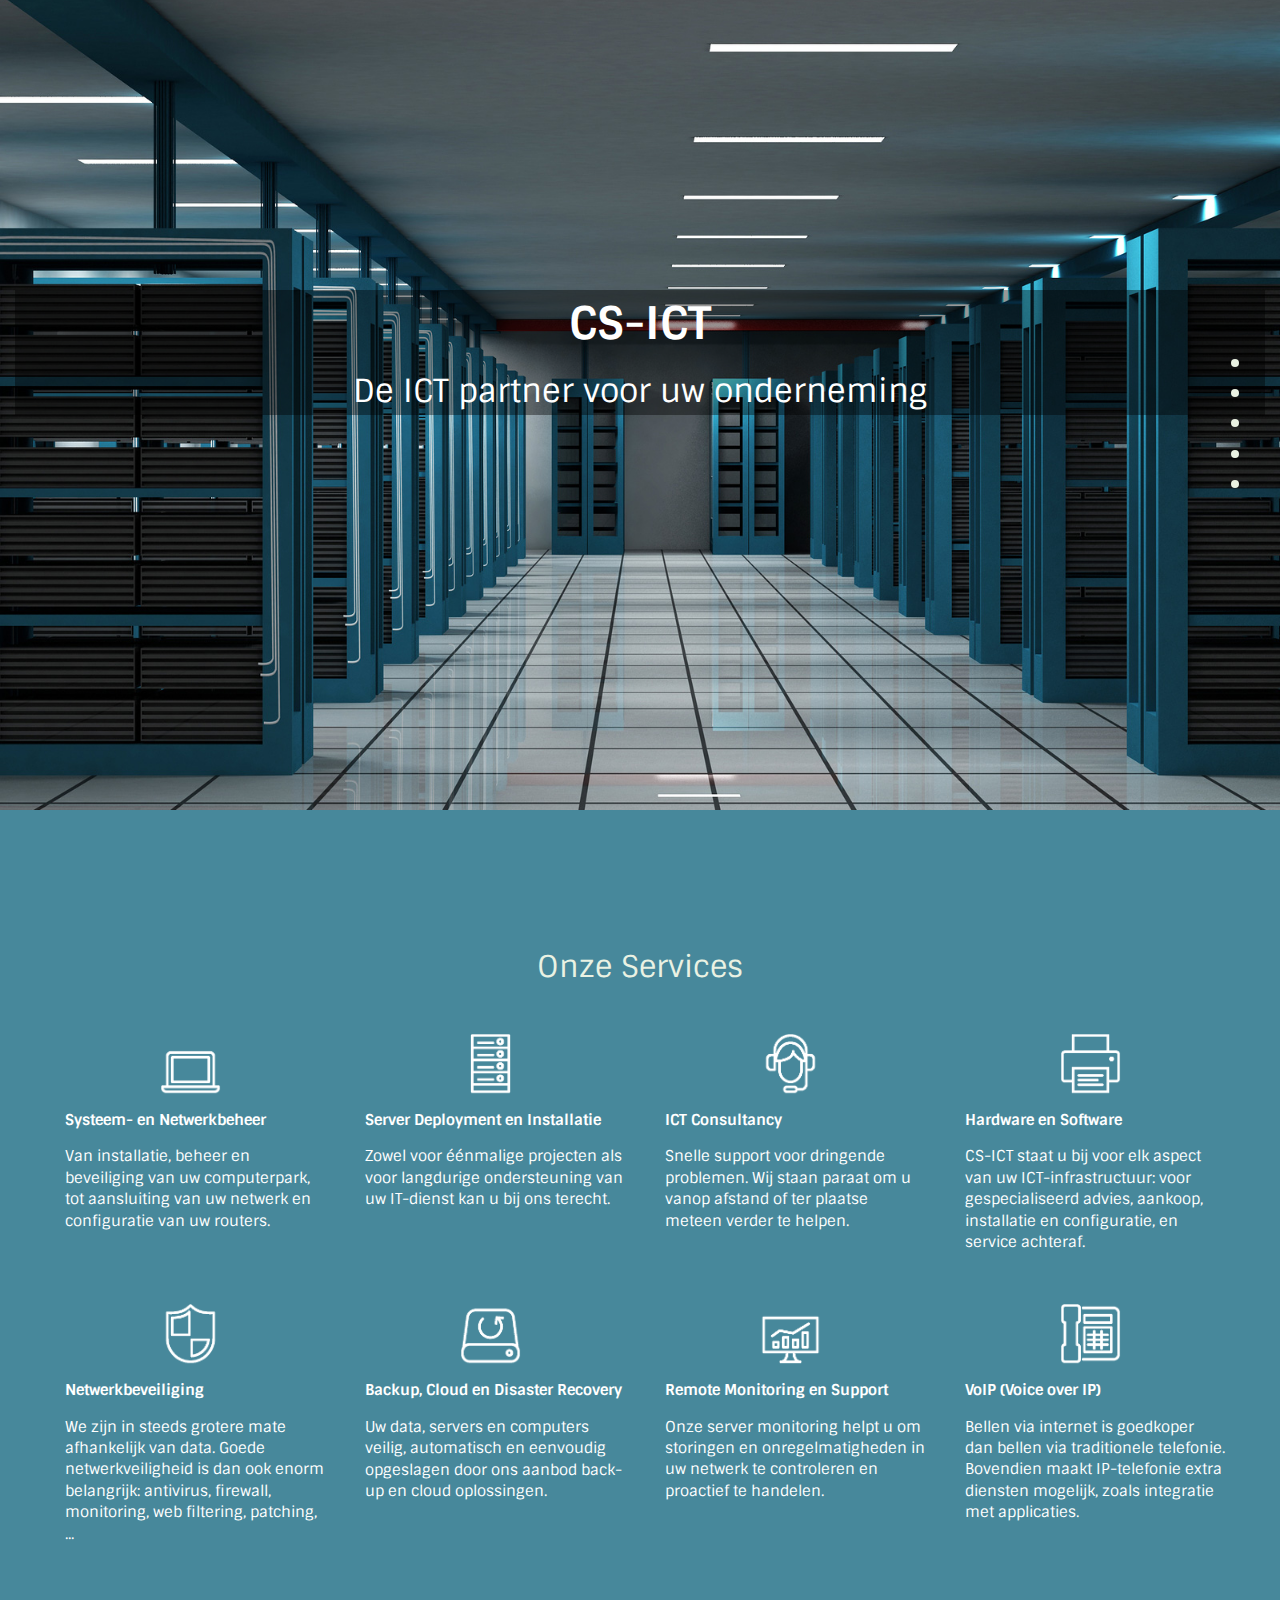
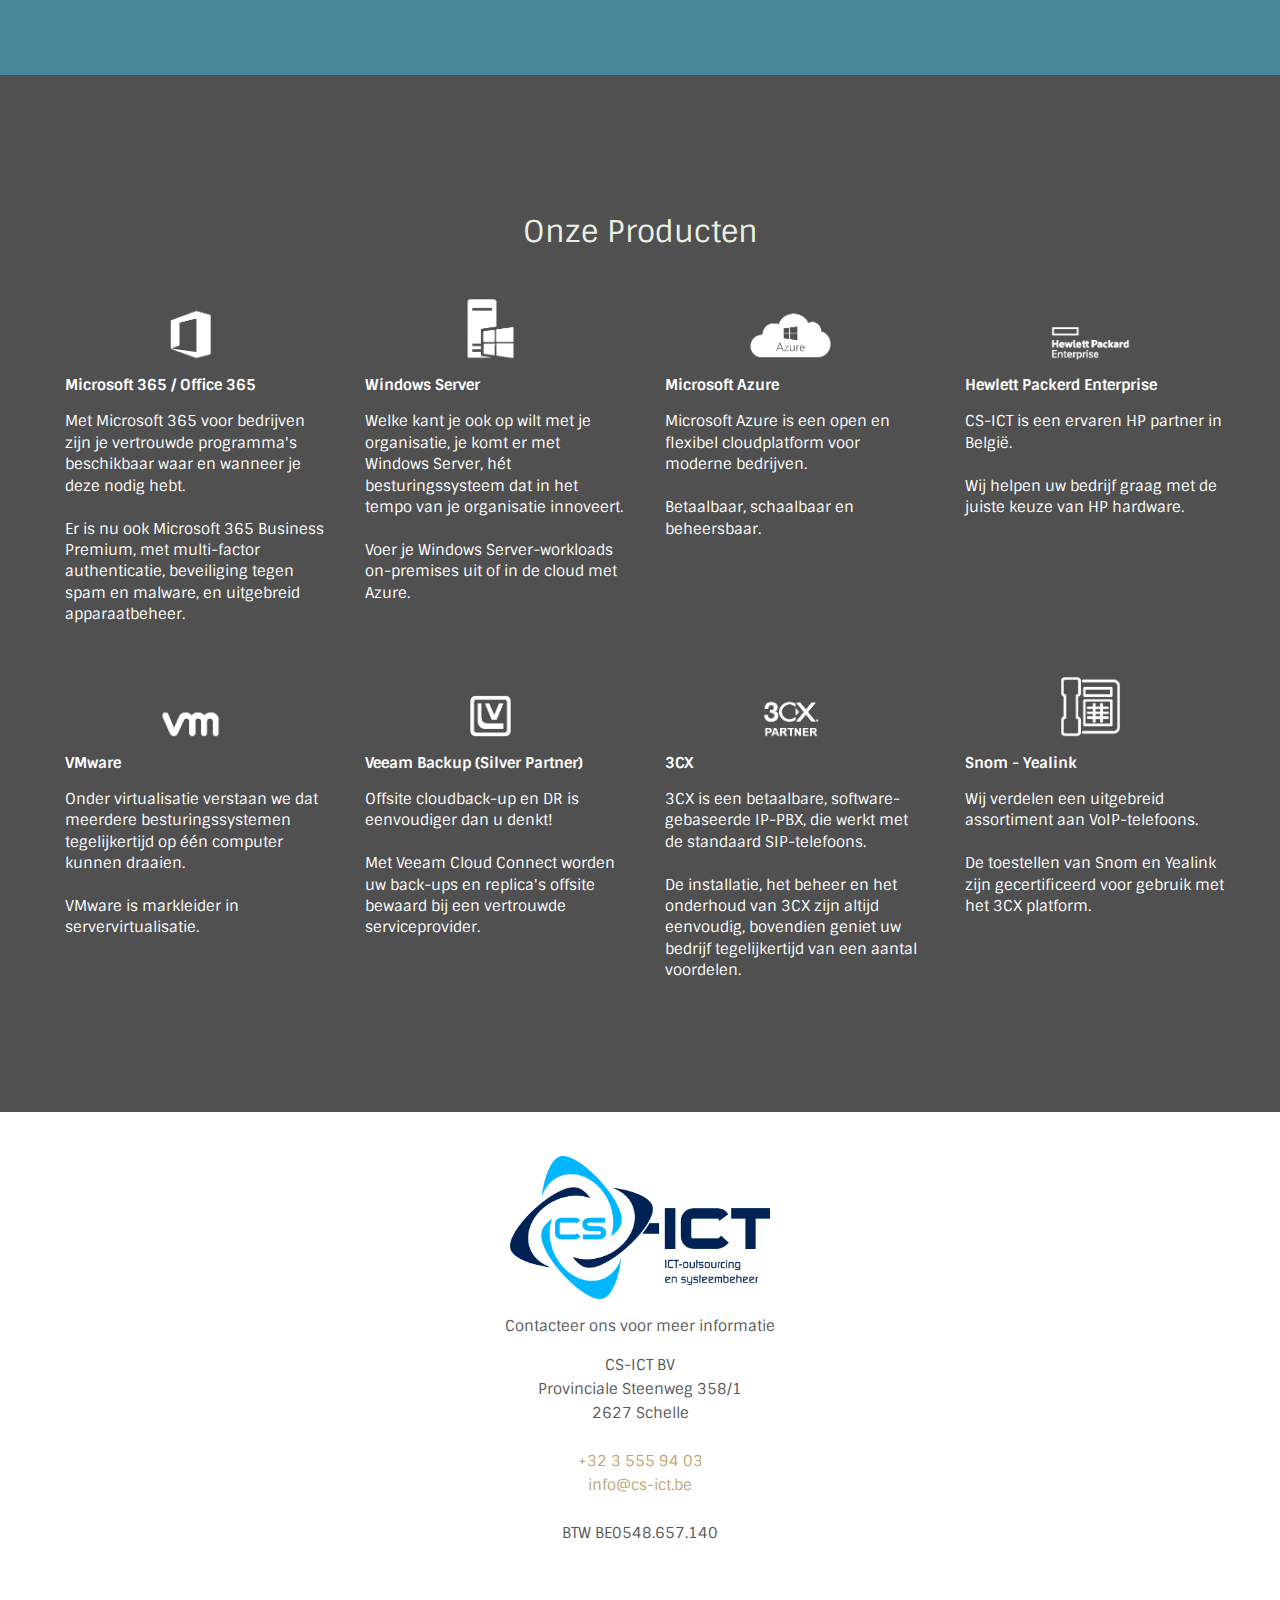
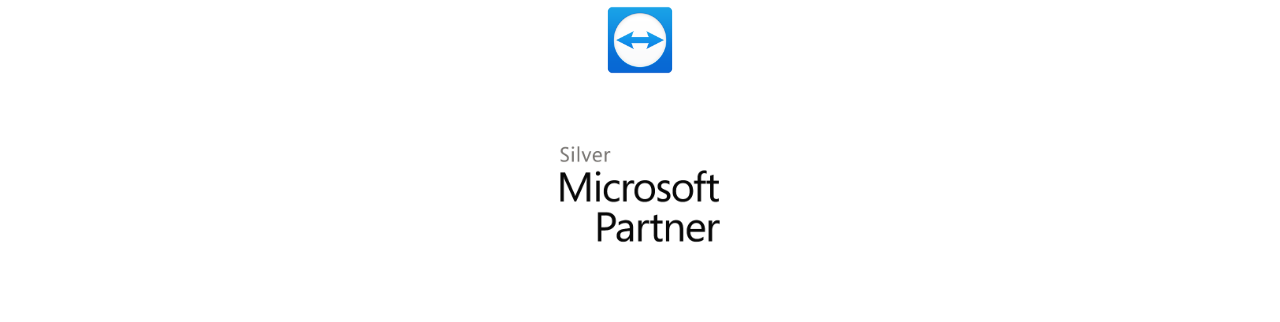
==== commit b46597e0: "Update index.html" ====
--- a/index.html
+++ b/index.html
@@ -231,7 +231,7 @@
         <img src="img/cs-ict.png" width="260"></p>
         <p>Contacteer ons voor meer informatie</p>
         <p>CS-ICT BV<br />
-        Provinciale Steenweg 358 bus 1<br />
+        Provinciale Steenweg 358/1<br />
         2627 Schelle<br /><br />
         <a href="callto:+32 3 555 94 03">+32 3 555 94 03</a><br />
         <a href="mailto:info@cs-ict.be">info@cs-ict.be</a><br /><br />
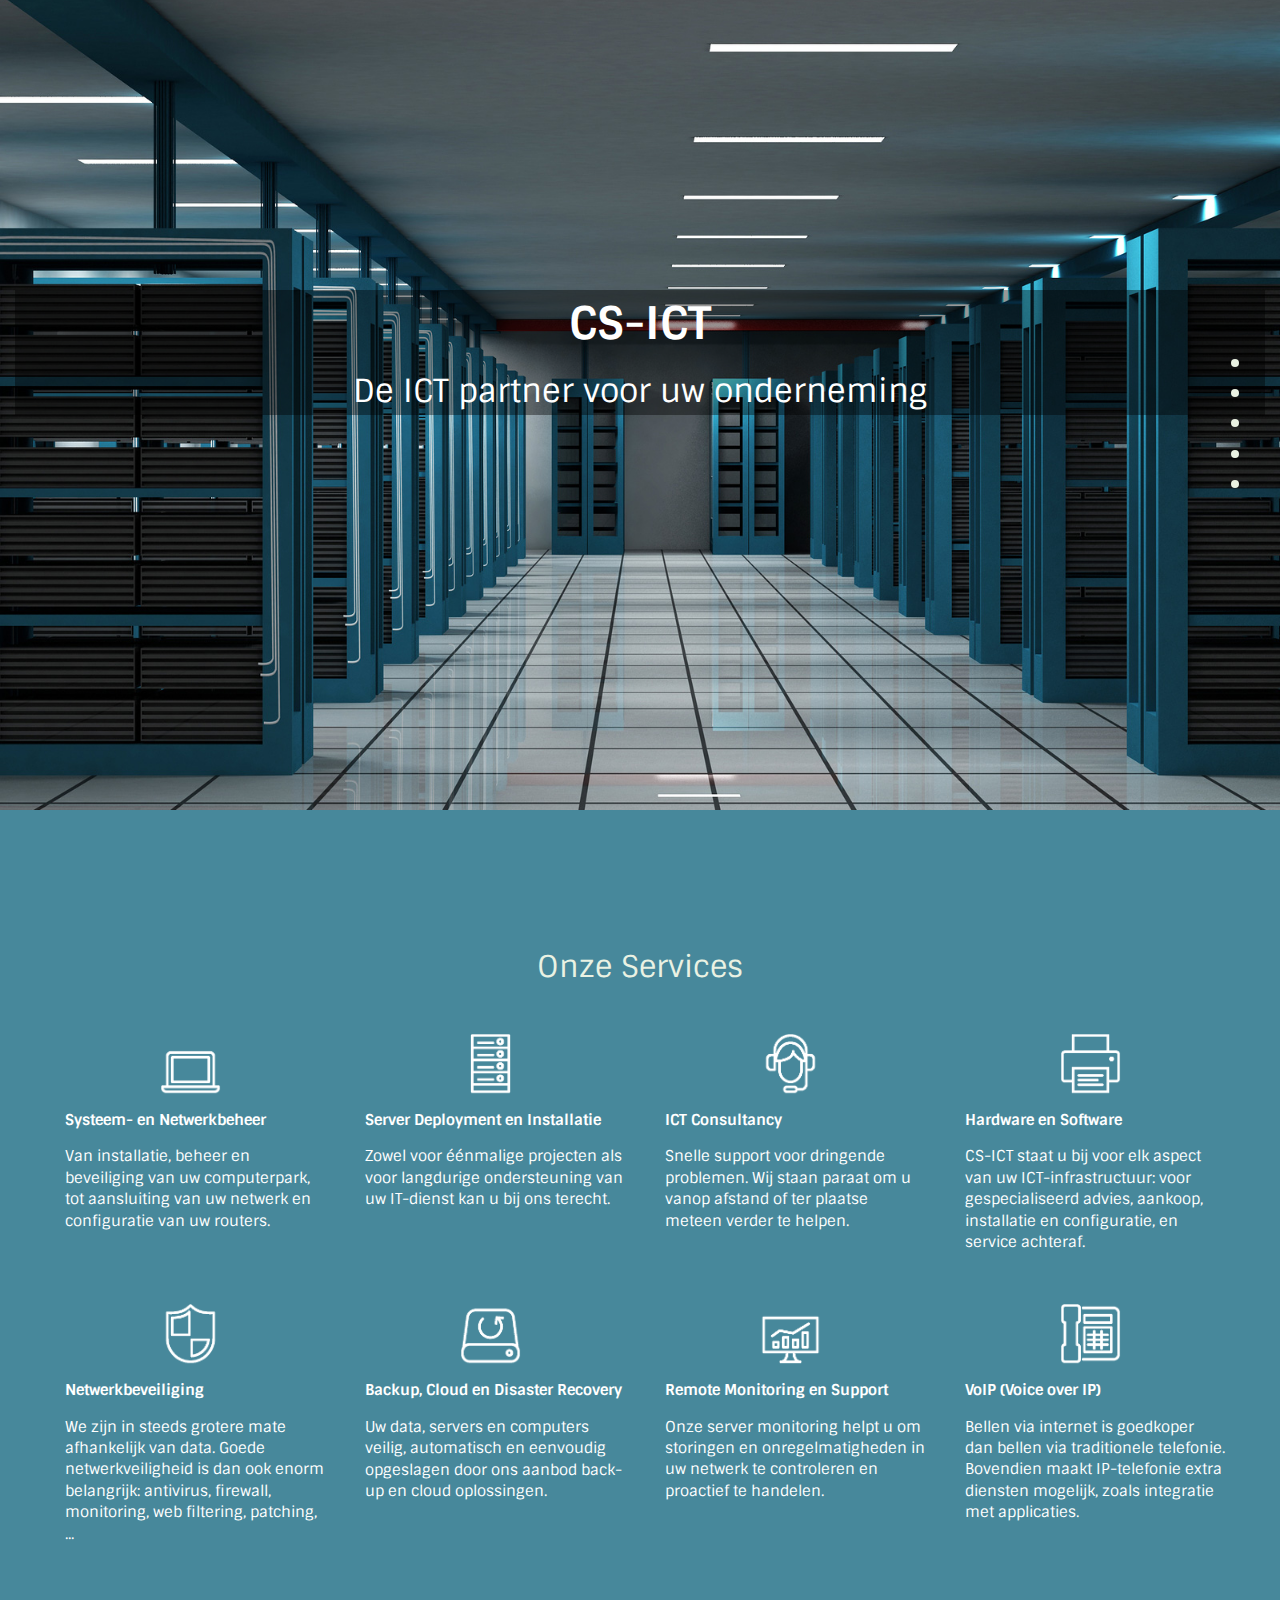
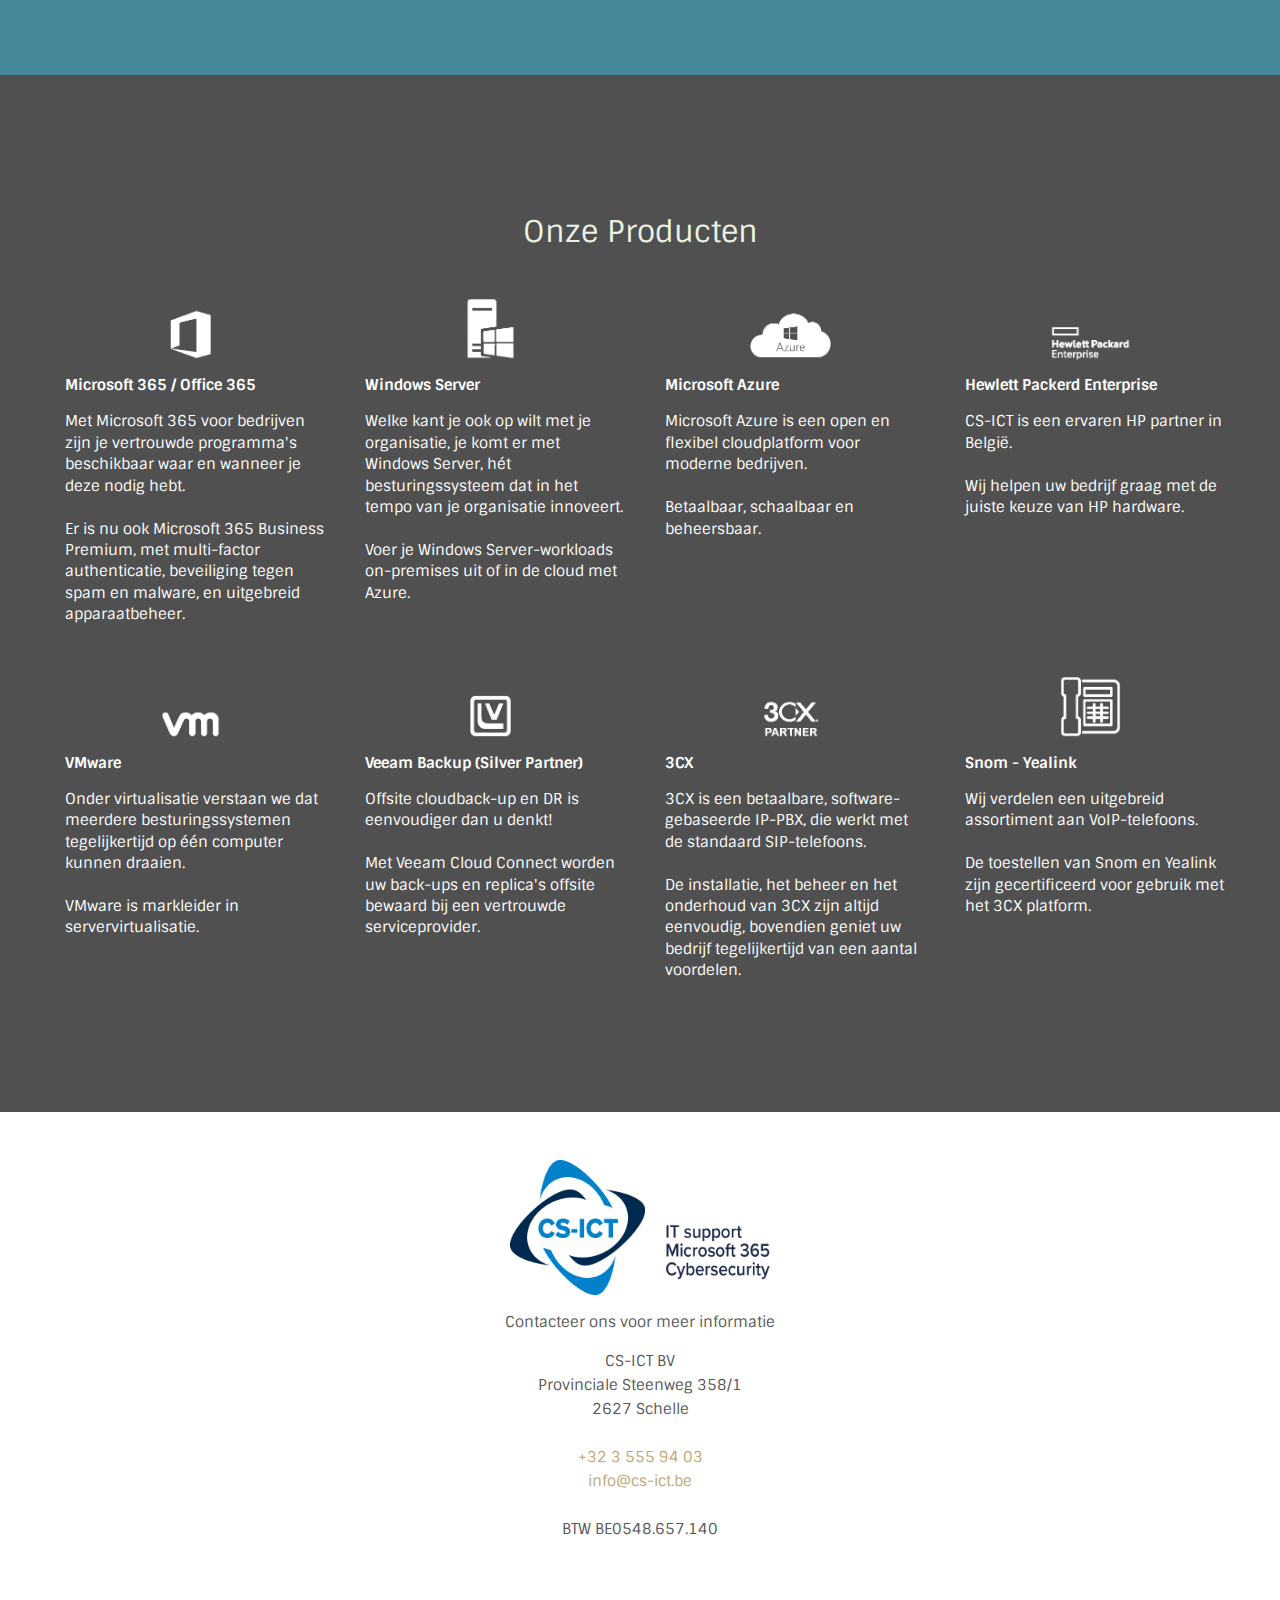
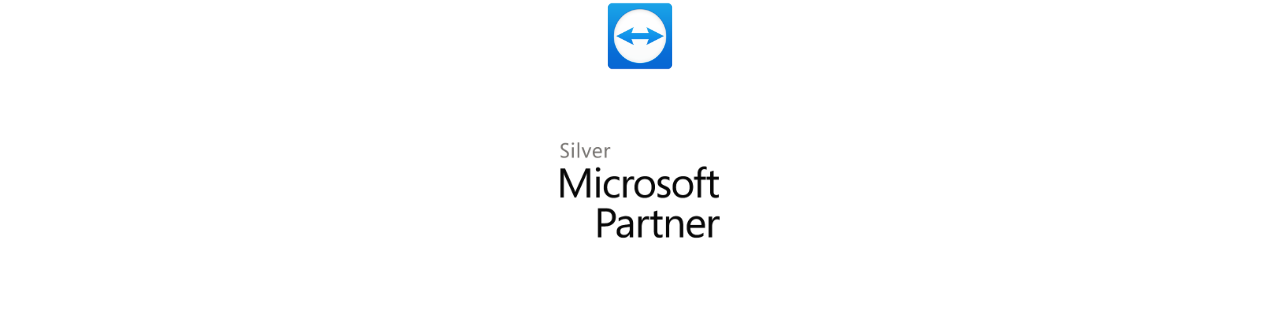
==== commit 71c5addf: "Update index.html" ====
--- a/index.html
+++ b/index.html
@@ -228,7 +228,7 @@
 	<div class="content-wrapper">
 		
         <p>
-        <img src="img/cs-ict.png" width="260"></p>
+        <img src="img/cs-logo-text-bicolor-2023.png" width="260"></p>
         <p>Contacteer ons voor meer informatie</p>
         <p>CS-ICT BV<br />
         Provinciale Steenweg 358/1<br />
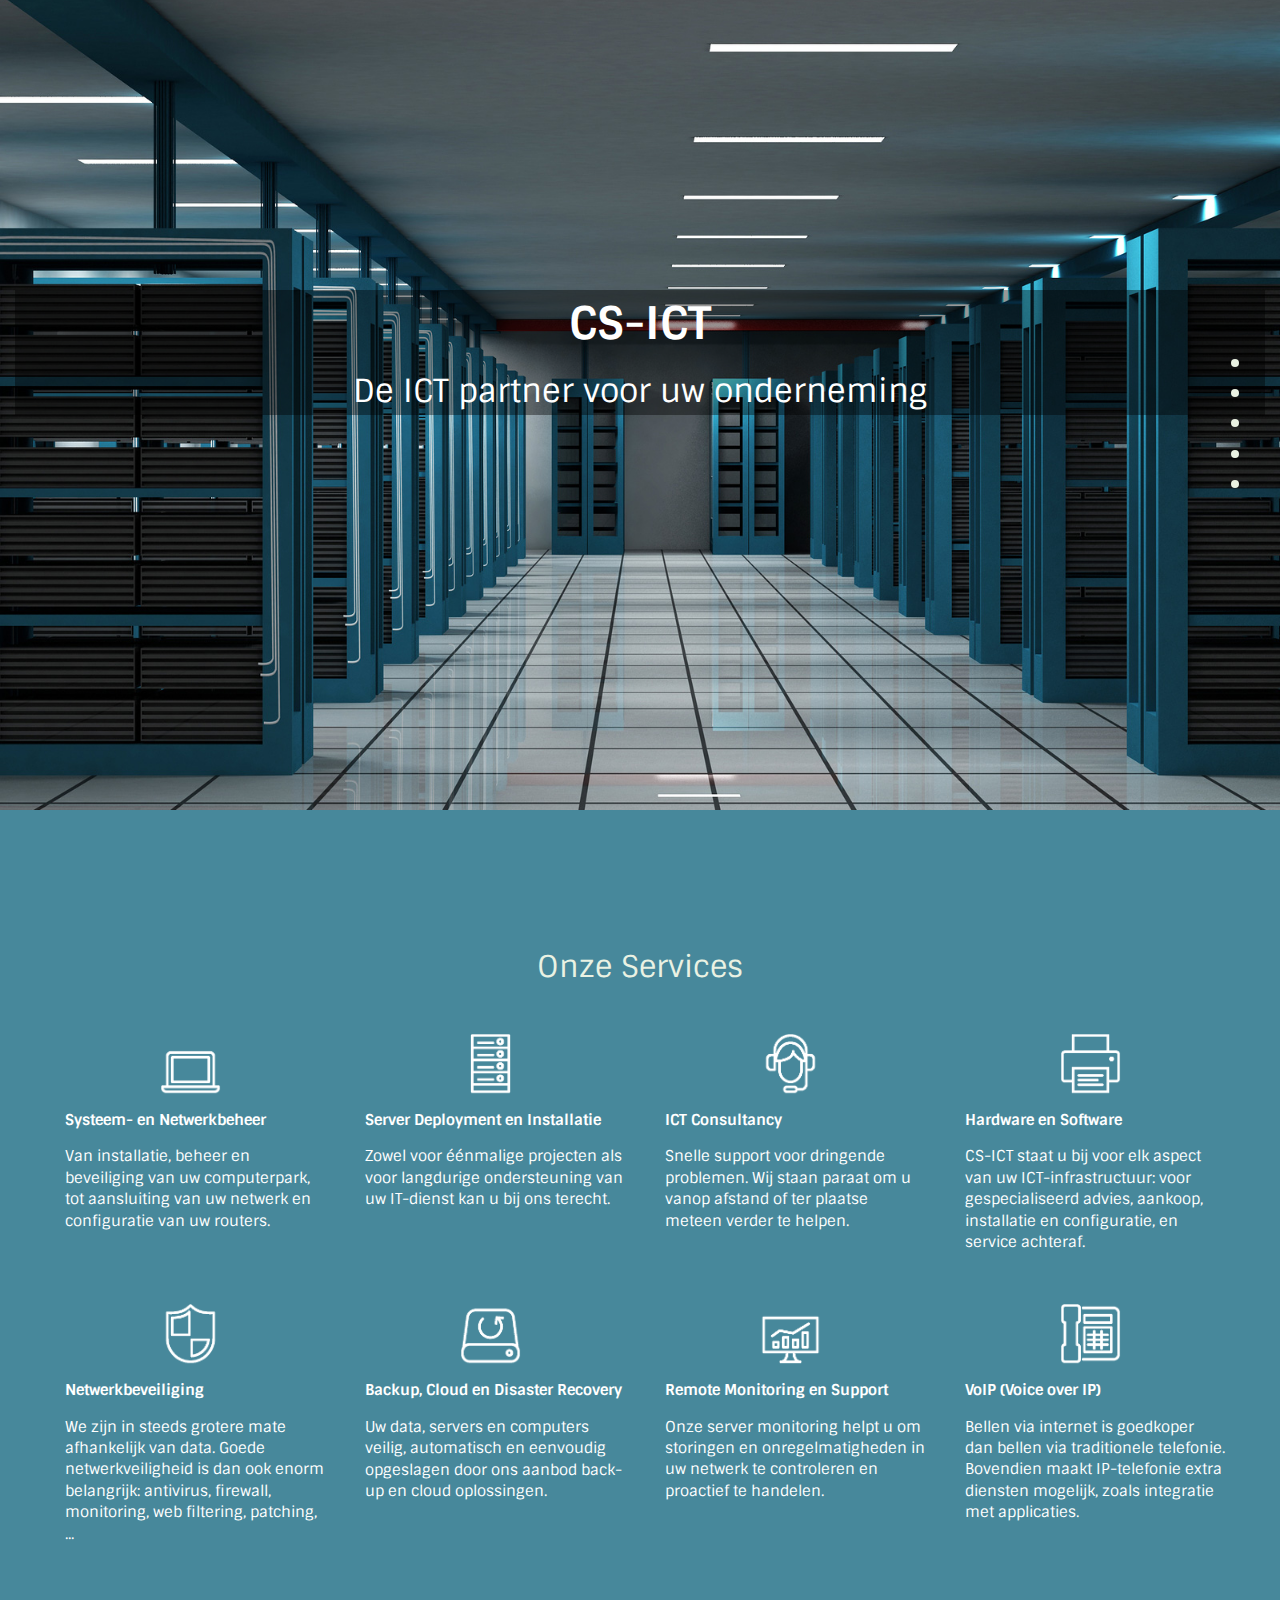
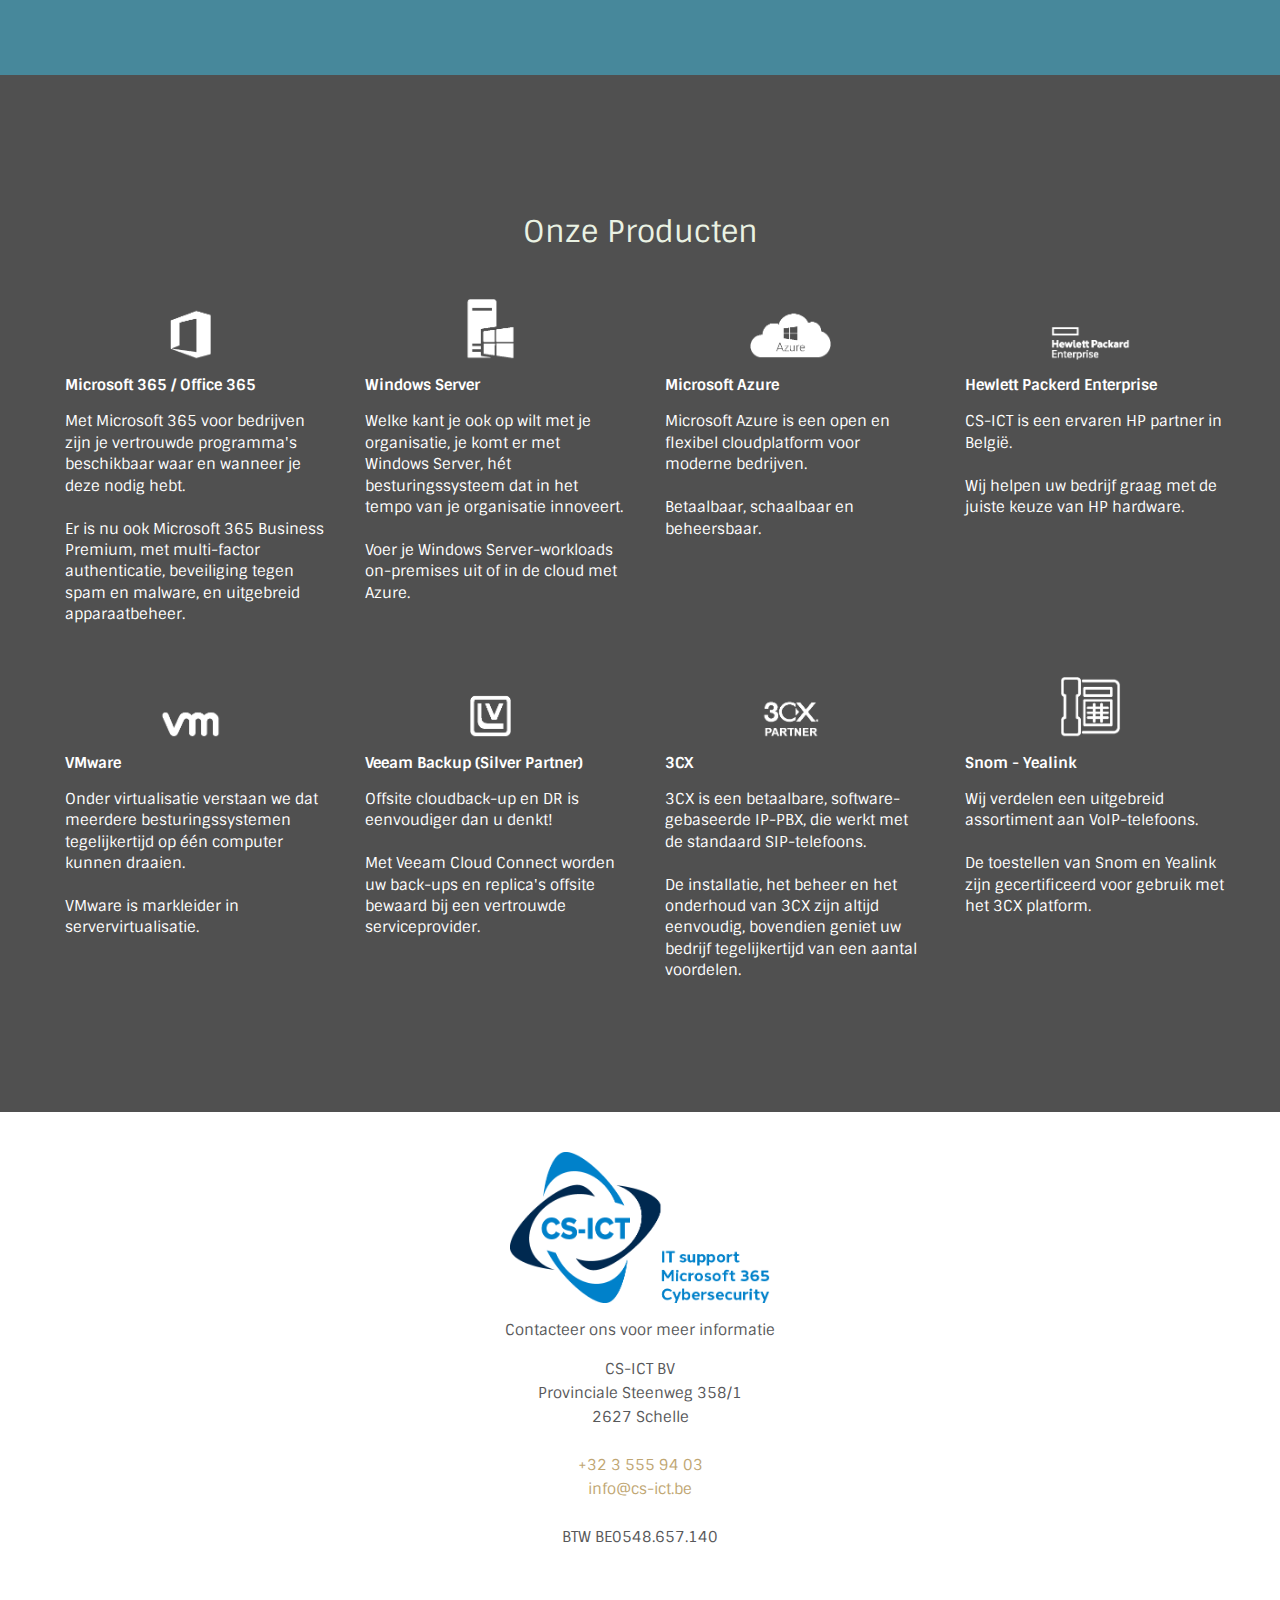
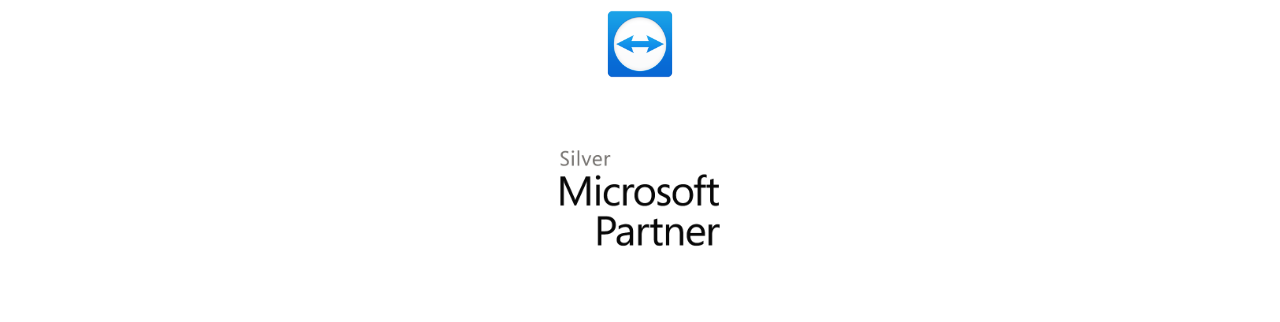
==== commit 7cbbd9ad: "Update index.html" ====
--- a/index.html
+++ b/index.html
@@ -228,7 +228,7 @@
 	<div class="content-wrapper">
 		
         <p>
-        <img src="img/cs-logo-text-bicolor-2023.png" width="260"></p>
+        <img src="img/cs-logo-text-light-2023.png" width="260"></p>
         <p>Contacteer ons voor meer informatie</p>
         <p>CS-ICT BV<br />
         Provinciale Steenweg 358/1<br />
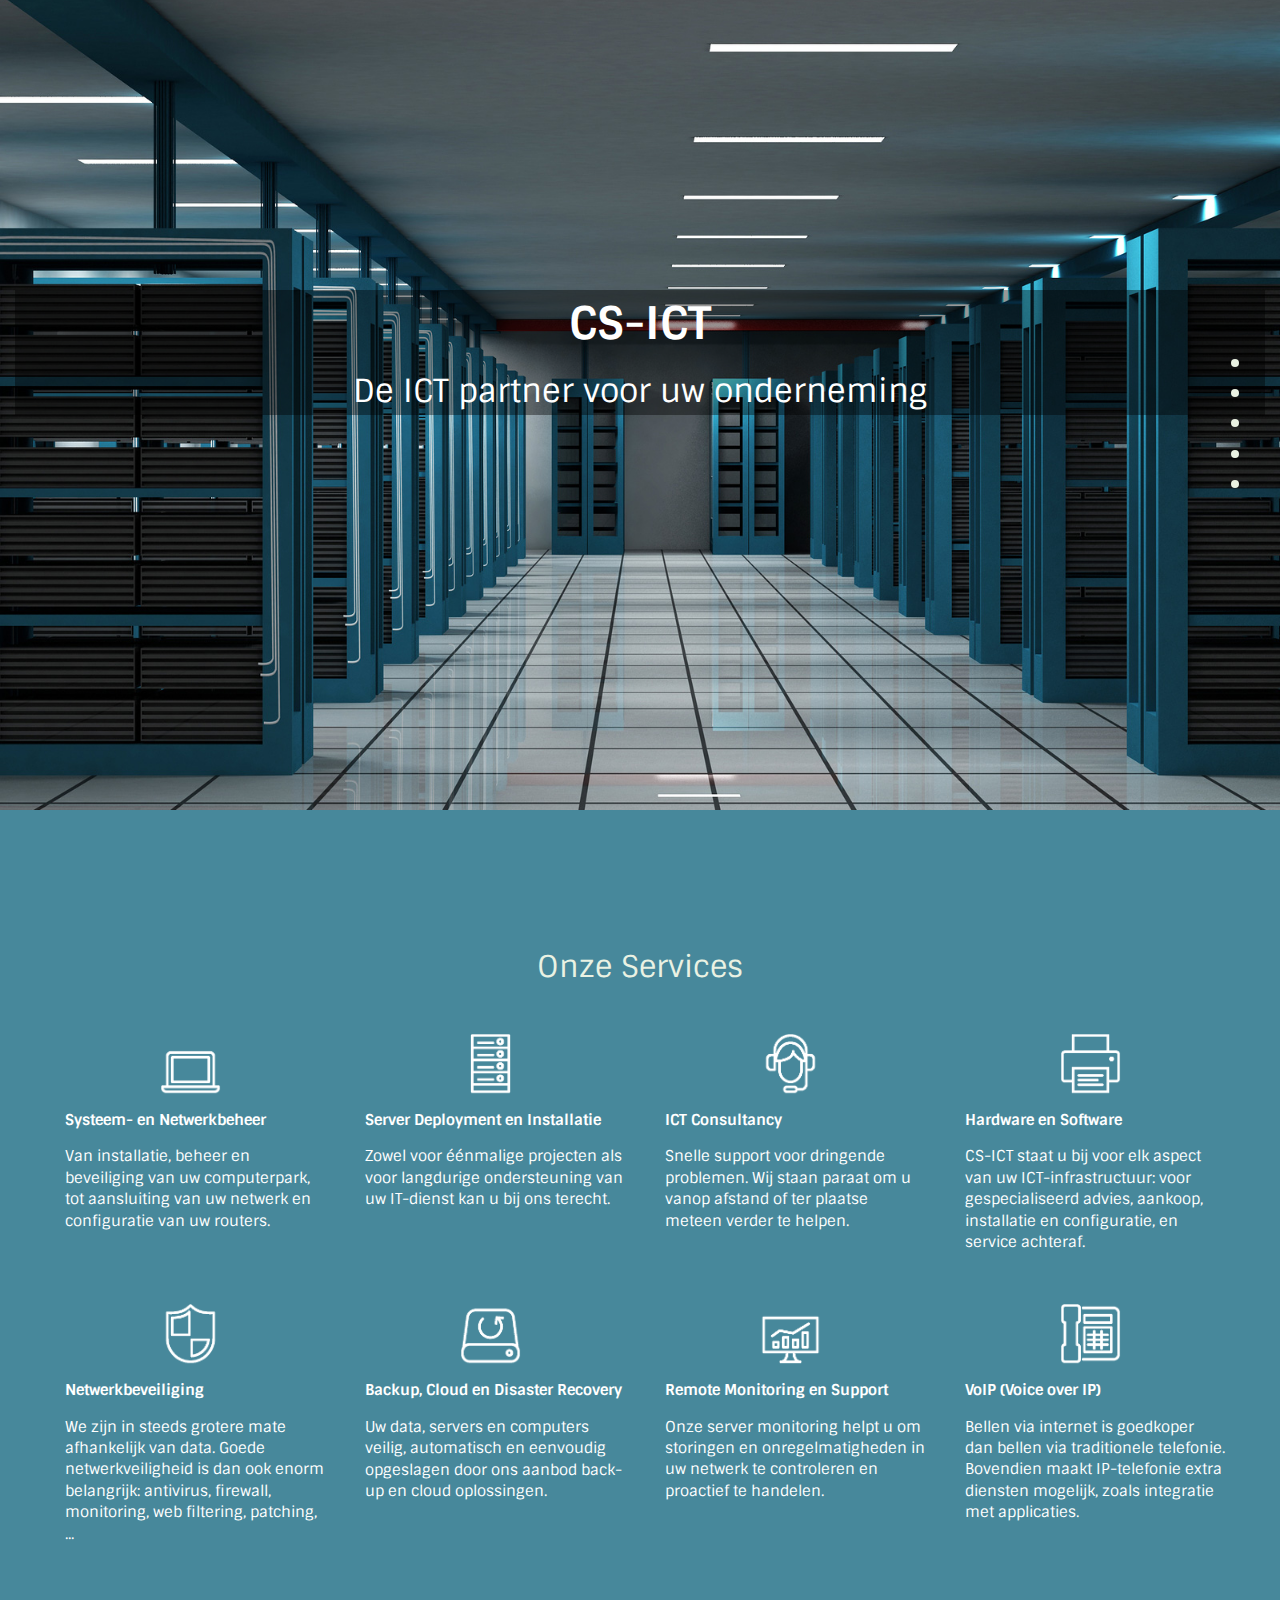
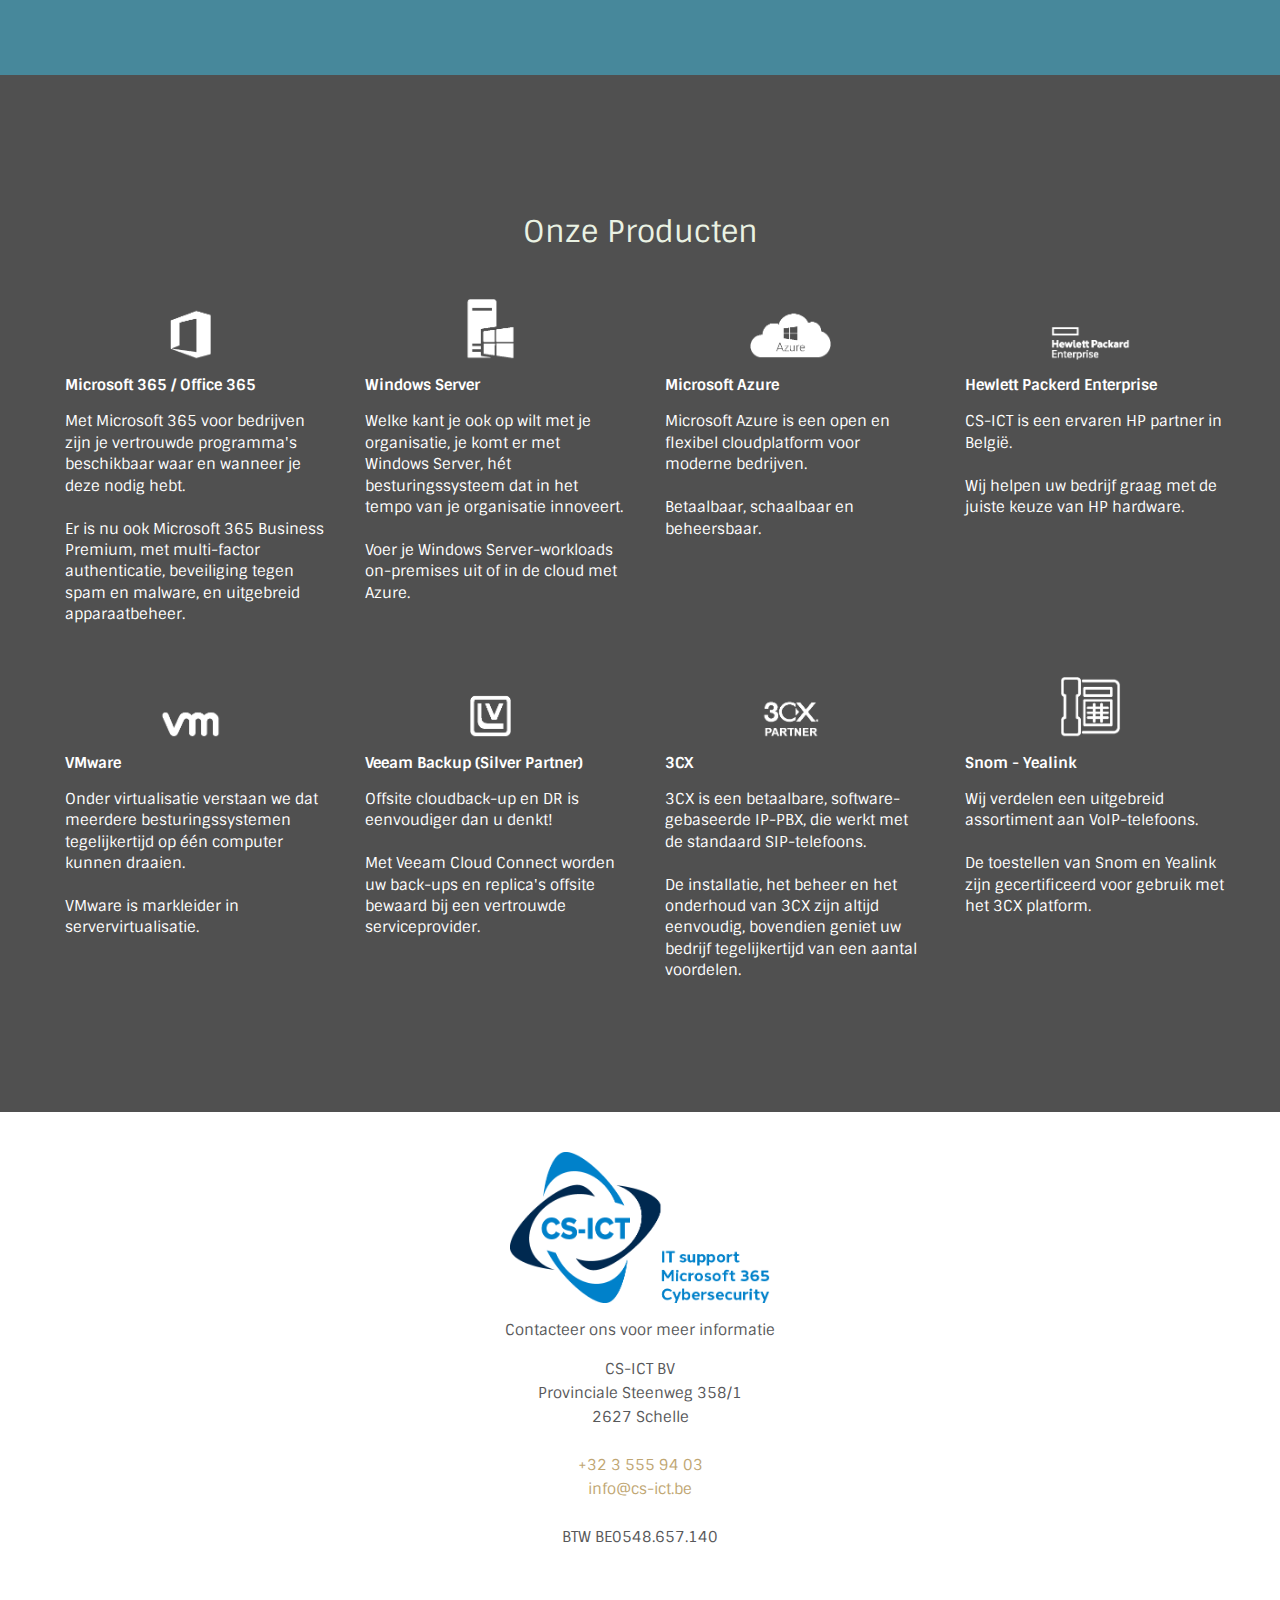
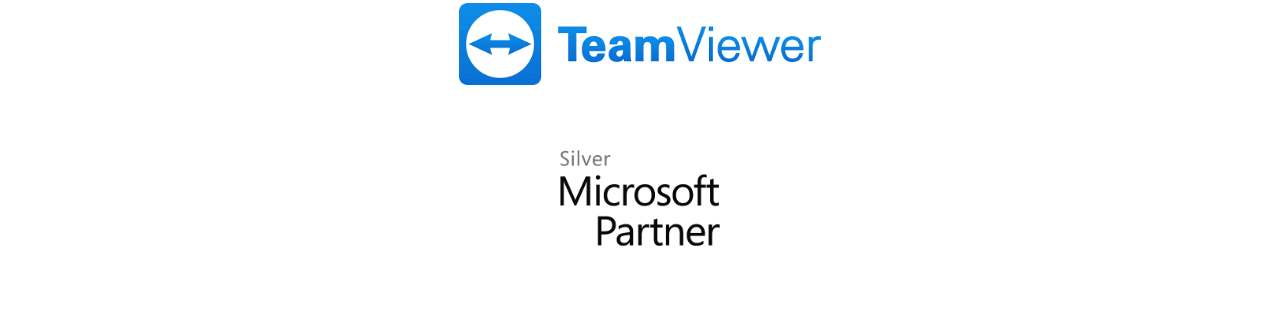
==== commit 2c16f7fb: "Update index.html" ====
--- a/index.html
+++ b/index.html
@@ -236,7 +236,7 @@
         <a href="callto:+32 3 555 94 03">+32 3 555 94 03</a><br />
         <a href="mailto:info@cs-ict.be">info@cs-ict.be</a><br /><br />
         BTW BE0548.657.140<br />
-        <p>&nbsp;</p><p><a href="https://get.teamviewer.com/cs-ict" target="_blank" rel="noopener"><img src="img/teamviewer.png" width="80" height="82"></a></p>
+        <p>&nbsp;</p><p><a href="https://get.teamviewer.com/cs-ict" target="_blank" rel="noopener"><img src="img/teamviewer.png" height="82"></a></p>
         <p>
         <img src="img/ms-silver-partner.png" width="260"></p>
               
